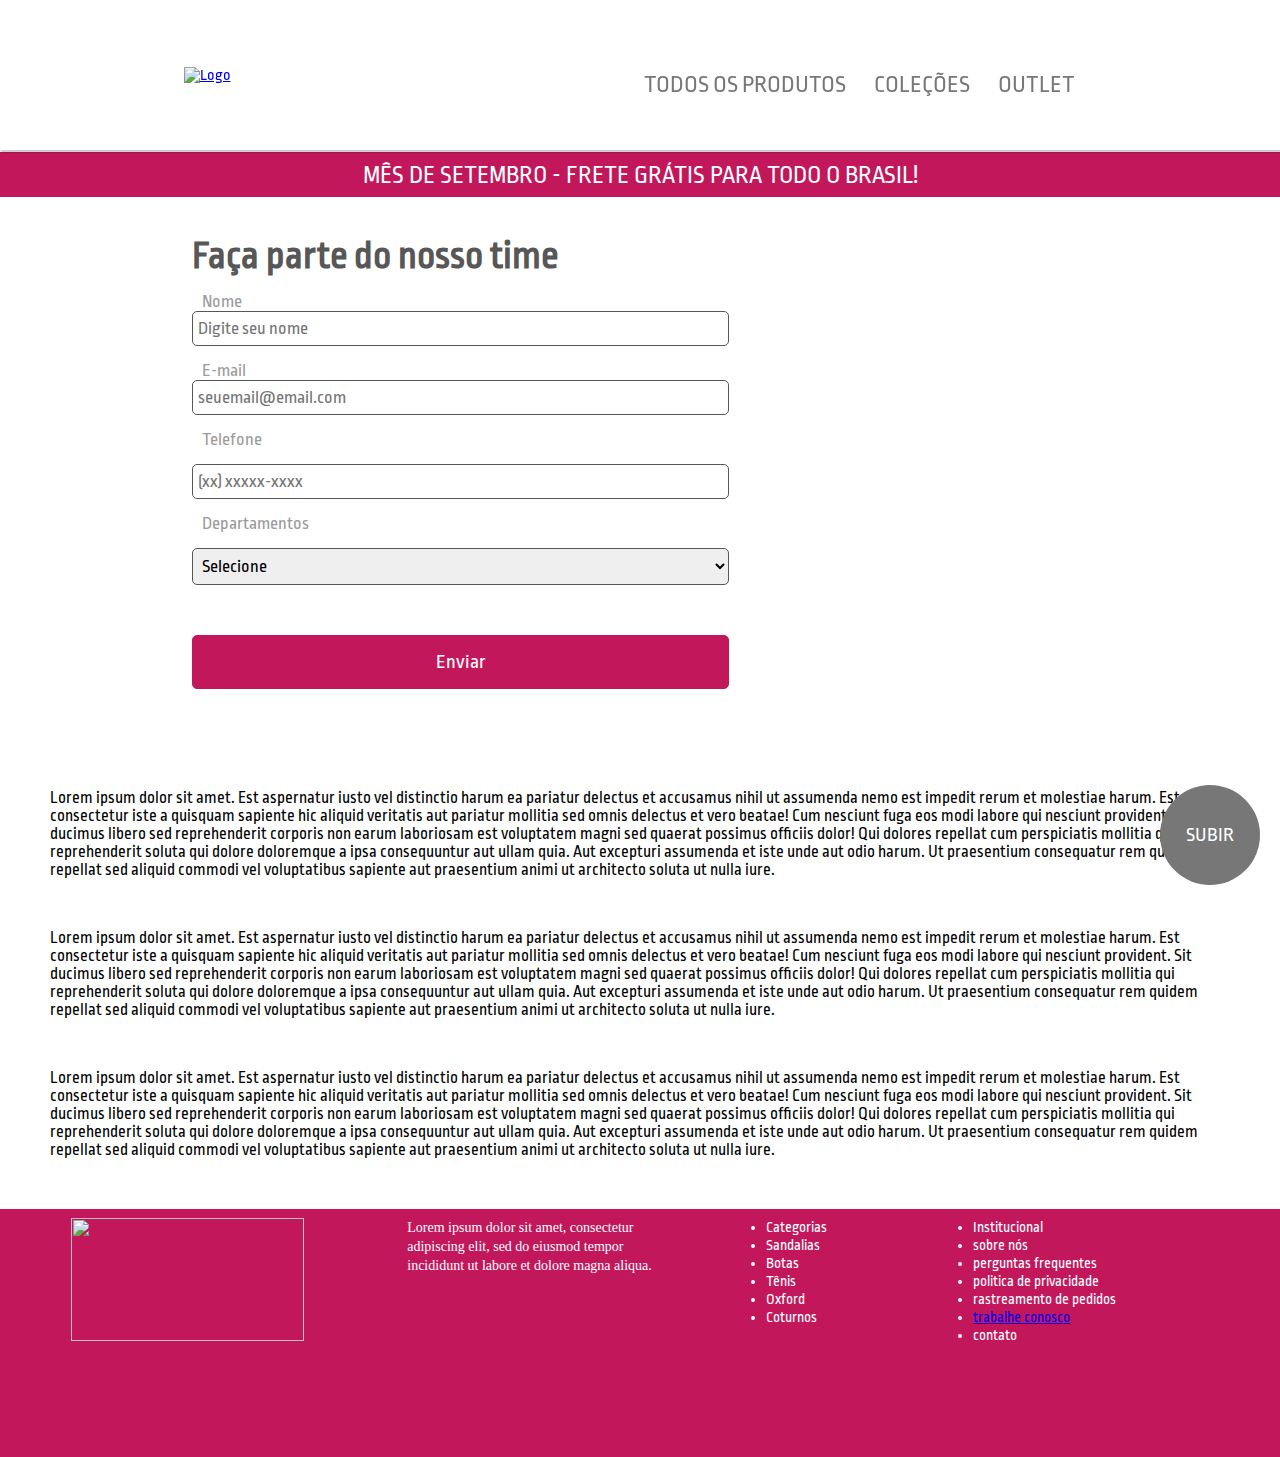
==== trabalhe-conosco.html @ 9e9dc87b "Merge branch 'main' into position" ====
<!DOCTYPE html>
<html lang="en">
<head>
  <meta charset="UTF-8">
  <meta http-equiv="X-UA-Compatible" content="IE=edge">
  <meta name="viewport" content="width=device-width, initial-scale=1.0">
  <title>Trabalhe Conosco</title>
  <link rel="stylesheet" href="/styles/style-trabalhe-conosco.css">
</head>
<body>
  <header>
    <a href="/index.html"> <img class="logo" src="/img/logo-color.png"  alt="Logo">
    <div>
        <nav id="menu">
        <ul>
          <li>      
            <a>TODOS OS PRODUTOS</a>  
          </li> 
          <li>           
            <a>COLEÇÕES</a>           
          </li>  
          <li>             
            <a>OUTLET</a>          
          </li>  
        </ul>     
      </nav>
    </div>
  </header>
    
  <main> 
    <div class="faixa">
      <p>MÊS DE SETEMBRO - FRETE GRÁTIS PARA TODO O BRASIL!</p>
    </div>

    <h1 id="titulo1">Faça parte do nosso time</h1>
    <div class="container">
      
      <form class="form" action = "/trabalhe-conosco.html" method="POST">
        <div> 
          <label id="nomeform" for="nome">Nome</label>
          <input id="caixaform" type="text" id="nome" name="nome" required placeholder="Digite seu nome">
        </div>
  
        <div>
          <label id="emailform" for="email">E-mail</label required>
          <input id="caixaform" type="email" id="email" name="email" required placeholder="seuemail@email.com">
        </div>
  
        <label for="nome" id="nometelefone">Telefone</label>
        <input type="text" id="telefone" name="nome" placeholder="(xx) xxxxx-xxxx" data-mask="(00) 00000-0000" data-mask-selectonfocus="true">
  
        <label for="departamentos" id="nomedepartamentos">Departamentos</label>
        <select name="departamentos" id="departamentos" required>
          <option selected disabled>Selecione</option>
          <option value="marketing">Marketing</option>
          <option value="vendas">Compra e Venda</option>
          <option value="atendimento">Atendimento e Suporte ao Cliente</option>
          <option value="desenvolvedor">Desenvolvedor Web</option>
        </select>
  
        <button id="enviarform" type="submit">Enviar</button>
      </form>
  
      <div class="paragrafos">
        <p>Lorem ipsum dolor sit amet. Est aspernatur iusto vel distinctio harum ea pariatur delectus et accusamus 
          nihil ut assumenda nemo est impedit rerum et molestiae harum. Est consectetur iste a quisquam sapiente hic
           aliquid veritatis aut pariatur mollitia sed omnis delectus et vero beatae! Cum nesciunt fuga eos modi labore
            qui nesciunt provident.
  
          Sit ducimus libero sed reprehenderit corporis non earum laboriosam est voluptatem magni sed quaerat 
          possimus officiis dolor! Qui dolores repellat cum perspiciatis mollitia qui reprehenderit soluta qui 
          dolore doloremque a ipsa consequuntur aut ullam quia. Aut excepturi assumenda et iste unde aut odio harum. 
          Ut praesentium consequatur rem quidem repellat sed aliquid commodi vel voluptatibus sapiente aut praesentium 
          animi ut architecto soluta ut nulla iure.</p>
      </div>

      <div class="paragrafos">
        <p>Lorem ipsum dolor sit amet. Est aspernatur iusto vel distinctio harum ea pariatur delectus et accusamus 
          nihil ut assumenda nemo est impedit rerum et molestiae harum. Est consectetur iste a quisquam sapiente hic
           aliquid veritatis aut pariatur mollitia sed omnis delectus et vero beatae! Cum nesciunt fuga eos modi labore
            qui nesciunt provident.
  
          Sit ducimus libero sed reprehenderit corporis non earum laboriosam est voluptatem magni sed quaerat 
          possimus officiis dolor! Qui dolores repellat cum perspiciatis mollitia qui reprehenderit soluta qui 
          dolore doloremque a ipsa consequuntur aut ullam quia. Aut excepturi assumenda et iste unde aut odio harum. 
          Ut praesentium consequatur rem quidem repellat sed aliquid commodi vel voluptatibus sapiente aut praesentium 
          animi ut architecto soluta ut nulla iure.</p>
      </div>

      <div class="paragrafos">
        <p>Lorem ipsum dolor sit amet. Est aspernatur iusto vel distinctio harum ea pariatur delectus et accusamus 
          nihil ut assumenda nemo est impedit rerum et molestiae harum. Est consectetur iste a quisquam sapiente hic
           aliquid veritatis aut pariatur mollitia sed omnis delectus et vero beatae! Cum nesciunt fuga eos modi labore
            qui nesciunt provident.
  
          Sit ducimus libero sed reprehenderit corporis non earum laboriosam est voluptatem magni sed quaerat 
          possimus officiis dolor! Qui dolores repellat cum perspiciatis mollitia qui reprehenderit soluta qui 
          dolore doloremque a ipsa consequuntur aut ullam quia. Aut excepturi assumenda et iste unde aut odio harum. 
          Ut praesentium consequatur rem quidem repellat sed aliquid commodi vel voluptatibus sapiente aut praesentium 
          animi ut architecto soluta ut nulla iure.</p>
      </div>
    </div>

    <button class="subir">SUBIR</button>
    
  </main>

  <footer>
    <img class="logo-footer" src="img/logo-white.png">
    <p class="texto-footer" >  Lorem ipsum dolor sit amet, consectetur adipiscing elit, sed do eiusmod tempor incididunt ut labore et dolore magna aliqua.</p>
    <div class="categorias" >
      <ul>
        <li>Categorias</li>
        <li>Sandalias</li>
        <li>Botas</li>
        <li>Tênis</li>
        <li>Oxford</li>
        <li>Coturnos</li>
      </ul>
    </div>

    <div class="institucional">
      <ul>
        <li>Institucional</li>
        <li>sobre nós</li>
        <li>perguntas frequentes</li>
        <li>politica de privacidade</li>
        <li>rastreamento de pedidos</li>
        <li><a href="/trabalhe-conosco.html">trabalhe conosco</a></li>
        <li>contato</li>
      </ul>
    </div>
  </footer>
</body>
</html>
---- styles/style-trabalhe-conosco.css ----
@import url('https://fonts.googleapis.com/css2?family=Ropa+Sans&display=swap');


* {
    margin: 0 auto;
    padding: 0;
    box-sizing: border-box;
    font-family: 'Ropa Sans', sans-serif;
}


header {
    display: flex;
    align-items: center;
    justify-content: center;
    width: 100%;
    height: 150px;
    background-color: white;
    box-shadow: 2px 2px 2px 1px rgba(0, 0, 0, 0.2);
    margin-bottom: 2px;
    position: relative;
    z-index: 16;
}

header .logo{
    
    width: 215px;
    height: 110px;
    cursor: pointer;
}

main {
    position: relative;
}

.faixa {
    display: flex;
    width: 100%;
    height: 45px;
    background-color: #C2185B;
    color:#FFFFFF;
    position: sticky;
    top: 0px;
    z-index: 15;
    cursor: pointer;
    transition: all 0.5s;
}

.faixa:hover{
    background-color: #C2885B;
    height: 80px;
    align-items: center;
}

.faixa p{
    font-size: 25px;
    margin-top: 10px;
}



#menu {
    padding-top: 20px;
    font-size: 24px;
}

#menu ul { 
    float: left;
    list-style-type: none;
    padding: 10px;
    cursor: pointer;
}

#menu ul li { 

    display: inline
}

#menu ul li a { 
    
    color: #777777;
    padding: 12px;
    display: inline-block;
}

#menu li a:hover{ 
    color: #C2185B;
}


#titulo1 {
    margin-top: 3%;
    margin-left: 15%;
    font-size: 39px;
    color: #575757;
}

.form {
        margin-left: 15%;
}

#nomeform {
    display: flex;
    justify-content: left;
    align-items: left;
    margin-top: 15px;
    margin-left: 10px;
    font-style: normal;
    font-size: 18px;
    color: #9B9B9B
}

#emailform {
    display: flex;
    justify-content: left;
    align-items: left;
    margin-top: 15px;
    margin-left: 10px;
    font-size: 18px;
    color: #9B9B9B;
}


#caixaform {
    display: left;
    width: 537px;
    font-size: 18px;
}

#enviarform {
    background-color: #C2185B;
    color: white;
    font-size: 20px;    
    font-family: 'Ropa Sans', sans-serif;
    width: 537px;
    padding-bottom: 15px;
}


#nometelefone {
    display: flex;
    justify-content: left;
    align-items: left;
    margin-top: 15px;
    margin-left: 10px;
    font-size: 18px;
    color: #9B9B9B;
}

#telefone {
    display: flex;
    justify-content: left;
    align-items: left;
    margin-top: 15px;
    margin-left: 0px;
    font-size: 18px;
    width: 537px;
}

#nomedepartamentos {
    display: flex;
    justify-content: left;
    align-items: left;
    margin-top: 15px;
    margin-left: 10px;
    font-size: 18px;
    color: #9B9B9B;
}

#departamentos {
    display: flex;
    justify-content: left;
    align-items: left;
    margin-top: 15px;
    margin-left: 0px;
    font-size: 18px;
    width: 537px;
}

.form input {
    padding: 7px 0px 7px 5px;
    border-radius: 5px;
    border: 0.5px solid #575757;
}

.form select {
    padding: 7px 0px 7px 5px;
    border-radius: 5px;
    border: 0.5px solid #575757;
}

.paragrafos {
    font-size: 17px;
    font-weight: 200;
    display: flex;
    flex-direction: column;
    margin: 50px;
}

/* .container{
    display: flex;
    justify-content: center;
    align-items: center;
    margin: auto 50px;
} */

button {
    background-color: #C2185B;
    color:#FFF;
    border-radius: 5px;
    border: 0.5px solid #C2185B;
    cursor: pointer;
    padding-top: 15px;
    margin: 50px auto;
    transition-property: background-color, 
}

button:hover {
    background-color: #FFF
}

.subir {
    border-radius: 50px;
    border: #777777;
    width: 100px;
    height: 100px;
    background-color: #777777;
    transition: all 0.4s;
    padding: 0px;
    font-size: 20px;
    position: fixed;
    right: 20px;
    bottom: -35px; 
}

.subir:hover {
    background-color: #9B9B9B;
}



footer { 
    display: flex;
    justify-content: flex-end;
    width: 100%;
    height: 248px;
    background: #C2185B;
    color: #FFF;
    padding: 9px 9px 9px 19px;
    
}

.logo-footer {
    
    width: 233px;
    height: 123px;
    left: 127px;
    top: 19px;
    cursor: pointer;
}

.texto-footer {
    
    width: 255px;
    height: 91px;
    left: 128px;
    top: 119px;
    
    font-family: 'Open Sans';
    font-style: normal;
    font-weight: 400;
    font-size: 14px;
    line-height: 19px;
    color: #FFFFFF;

}

.categorias {
    
    width: 104px;
    height: 137px;
    left: 646px;
    top: 50px;

    font-family: 'Open Sans';
    font-style: normal;
    font-weight: 50;
    font-size: 15px;
    line-height: 18px;

    color: #FFFFFF;
}

.institucional {
    
    width: 246px;
    height: 161px;
    left: 886px;
    top: 56px;
    display: inline-block;
    text-decoration: none;

    font-family: 'Open Sans';
    font-style: normal;
    font-weight: 50;
    font-size: 15px;
    line-height: 18px;

    color: #FFFFFF;
}
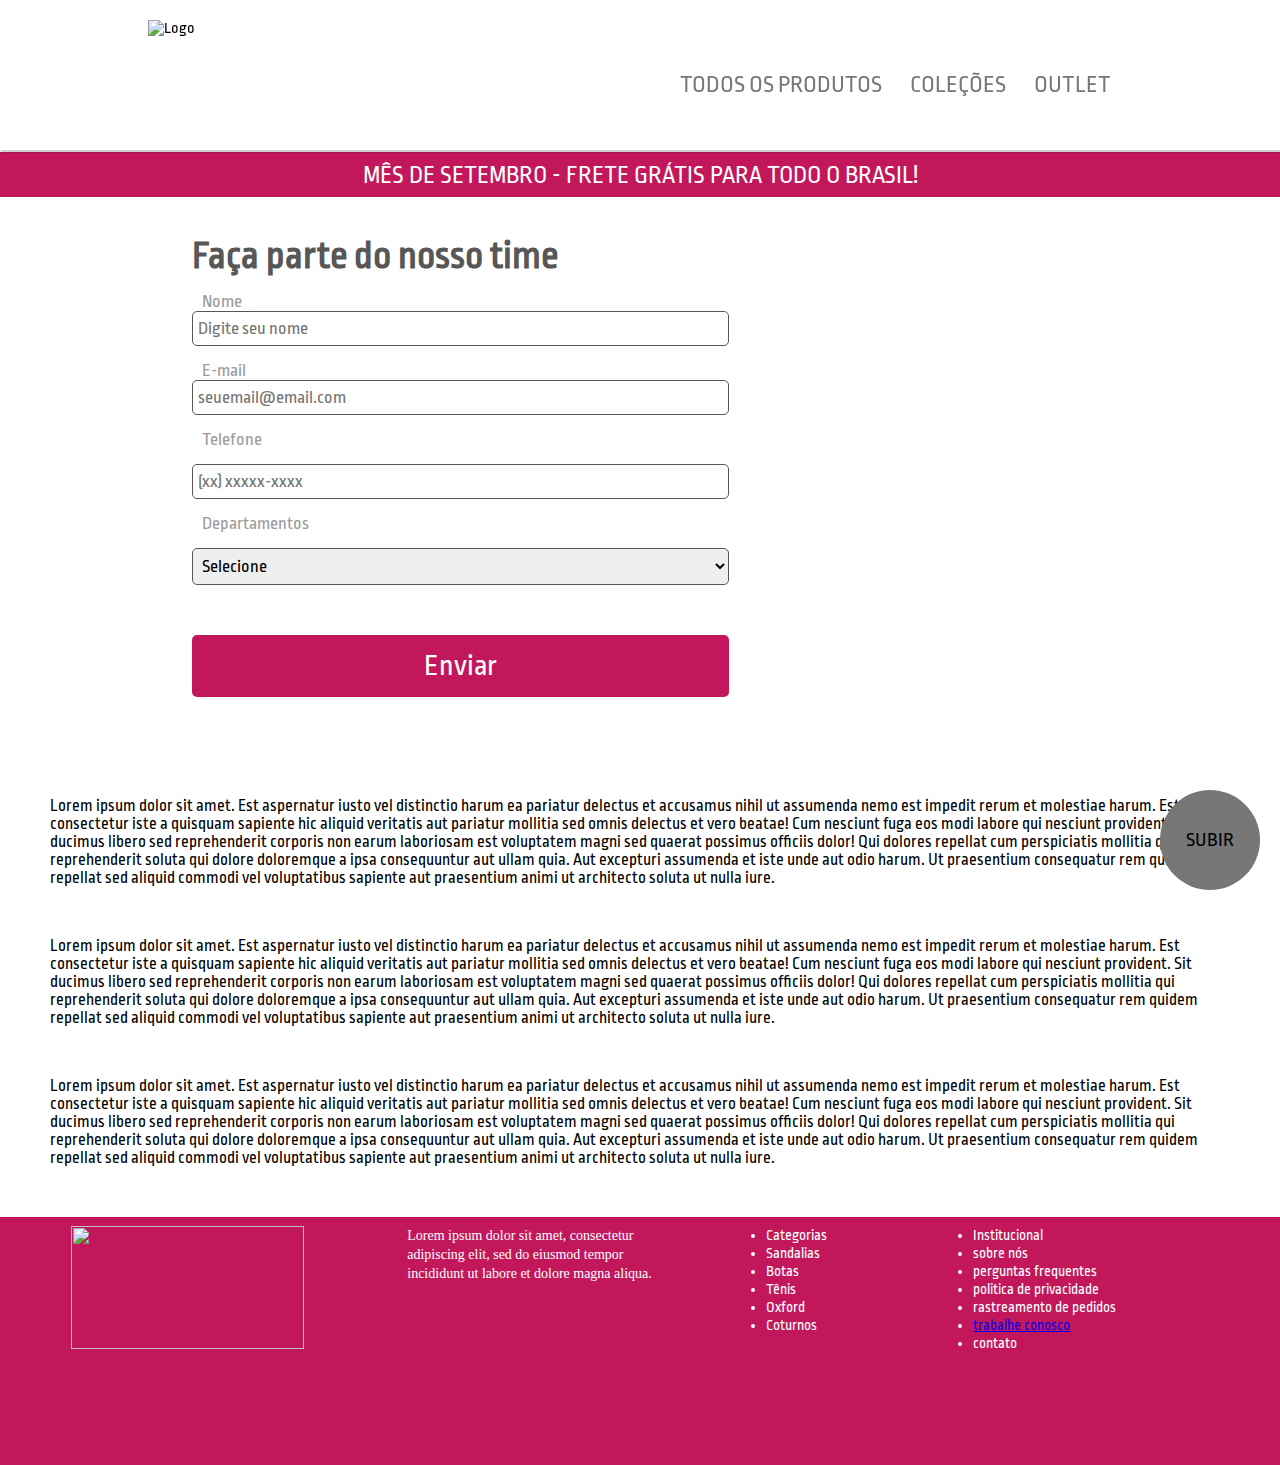
==== commit 2f9efead: "transition no botão enviar" ====
--- a/trabalhe-conosco.html
+++ b/trabalhe-conosco.html
@@ -5,11 +5,11 @@
   <meta http-equiv="X-UA-Compatible" content="IE=edge">
   <meta name="viewport" content="width=device-width, initial-scale=1.0">
   <title>Trabalhe Conosco</title>
-  <link rel="stylesheet" href="/styles/style-trabalhe-conosco.css">
+  <link rel="stylesheet" href="styles/style-trabalhe-conosco.css">
 </head>
 <body>
   <header>
-    <a href="/index.html"> <img class="logo" src="/img/logo-color.png"  alt="Logo">
+    <img class="logo" src="/img/logo-color.png" alt="Logo">
     <div>
         <nav id="menu">
         <ul>
@@ -58,7 +58,7 @@
           <option value="desenvolvedor">Desenvolvedor Web</option>
         </select>
   
-        <button id="enviarform" type="submit">Enviar</button>
+        <button type="submit">Enviar</button>
       </form>
   
       <div class="paragrafos">
@@ -126,7 +126,7 @@
         <li>perguntas frequentes</li>
         <li>politica de privacidade</li>
         <li>rastreamento de pedidos</li>
-        <li><a href="/trabalhe-conosco.html">trabalhe conosco</a></li>
+        <li><a href="/trabalheconosco.html">trabalhe conosco</a></li>
         <li>contato</li>
       </ul>
     </div>
--- a/styles/style-trabalhe-conosco.css
+++ b/styles/style-trabalhe-conosco.css
@@ -43,7 +43,7 @@
     top: 0px;
     z-index: 15;
     cursor: pointer;
-    transition: all 0.5s;
+    transition: 0.5s;
 }
 
 .faixa:hover{
@@ -127,14 +127,6 @@
     font-size: 18px;
 }
 
-#enviarform {
-    background-color: #C2185B;
-    color: white;
-    font-size: 20px;    
-    font-family: 'Ropa Sans', sans-serif;
-    width: 537px;
-    padding-bottom: 15px;
-}
 
 
 #nometelefone {
@@ -197,26 +189,27 @@
     margin: 50px;
 }
 
-/* .container{
-    display: flex;
-    justify-content: center;
-    align-items: center;
-    margin: auto 50px;
-} */
-
-button {
+
+form button {
     background-color: #C2185B;
     color:#FFF;
     border-radius: 5px;
-    border: 0.5px solid #C2185B;
+    border: none;
     cursor: pointer;
     padding-top: 15px;
     margin: 50px auto;
-    transition-property: background-color, 
-}
-
-button:hover {
-    background-color: #FFF
+    font-size: 30px;    
+    font-family: 'Ropa Sans', sans-serif;
+    width: 537px;
+    padding-bottom: 15px;
+    transition: background-color 0.3s; 
+}
+
+form button:hover {
+    background-color: #FFF;
+    border: none;
+    color: #C2185B;
+    box-shadow: 2px 2px 2px 1px rgba(0, 0, 0, 0.2);
 }
 
 .subir {
@@ -230,7 +223,8 @@
     font-size: 20px;
     position: fixed;
     right: 20px;
-    bottom: -35px; 
+    bottom: 10px;
+    cursor: pointer; 
 }
 
 .subir:hover {
@@ -247,7 +241,7 @@
     background: #C2185B;
     color: #FFF;
     padding: 9px 9px 9px 19px;
-    
+
 }
 
 .logo-footer {
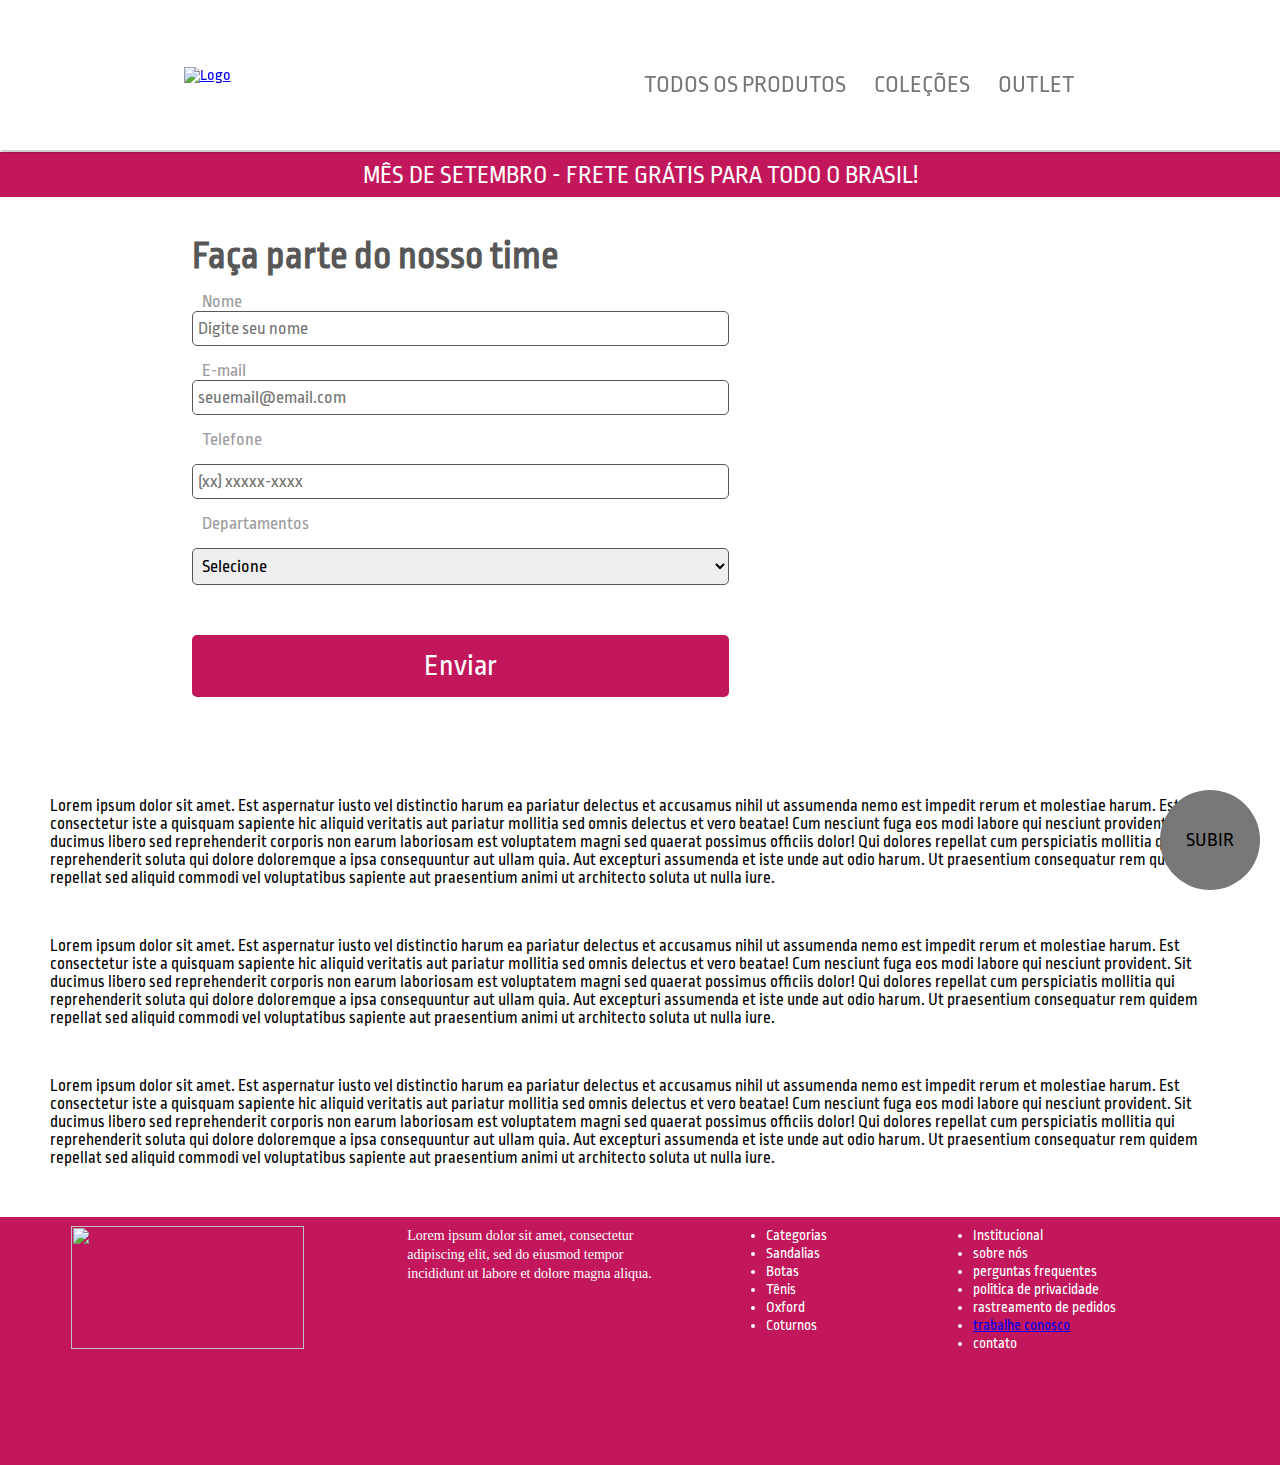
==== commit 71173491: "Merge pull request #12 from MoraesMari/transition" ====
--- a/trabalhe-conosco.html
+++ b/trabalhe-conosco.html
@@ -5,11 +5,11 @@
   <meta http-equiv="X-UA-Compatible" content="IE=edge">
   <meta name="viewport" content="width=device-width, initial-scale=1.0">
   <title>Trabalhe Conosco</title>
-  <link rel="stylesheet" href="styles/style-trabalhe-conosco.css">
+  <link rel="stylesheet" href="/styles/style-trabalhe-conosco.css">
 </head>
 <body>
   <header>
-    <img class="logo" src="/img/logo-color.png" alt="Logo">
+    <a href="/index.html"> <img class="logo" src="/img/logo-color.png"  alt="Logo">
     <div>
         <nav id="menu">
         <ul>
@@ -126,7 +126,7 @@
         <li>perguntas frequentes</li>
         <li>politica de privacidade</li>
         <li>rastreamento de pedidos</li>
-        <li><a href="/trabalheconosco.html">trabalhe conosco</a></li>
+        <li><a href="/trabalhe-conosco.html">trabalhe conosco</a></li>
         <li>contato</li>
       </ul>
     </div>
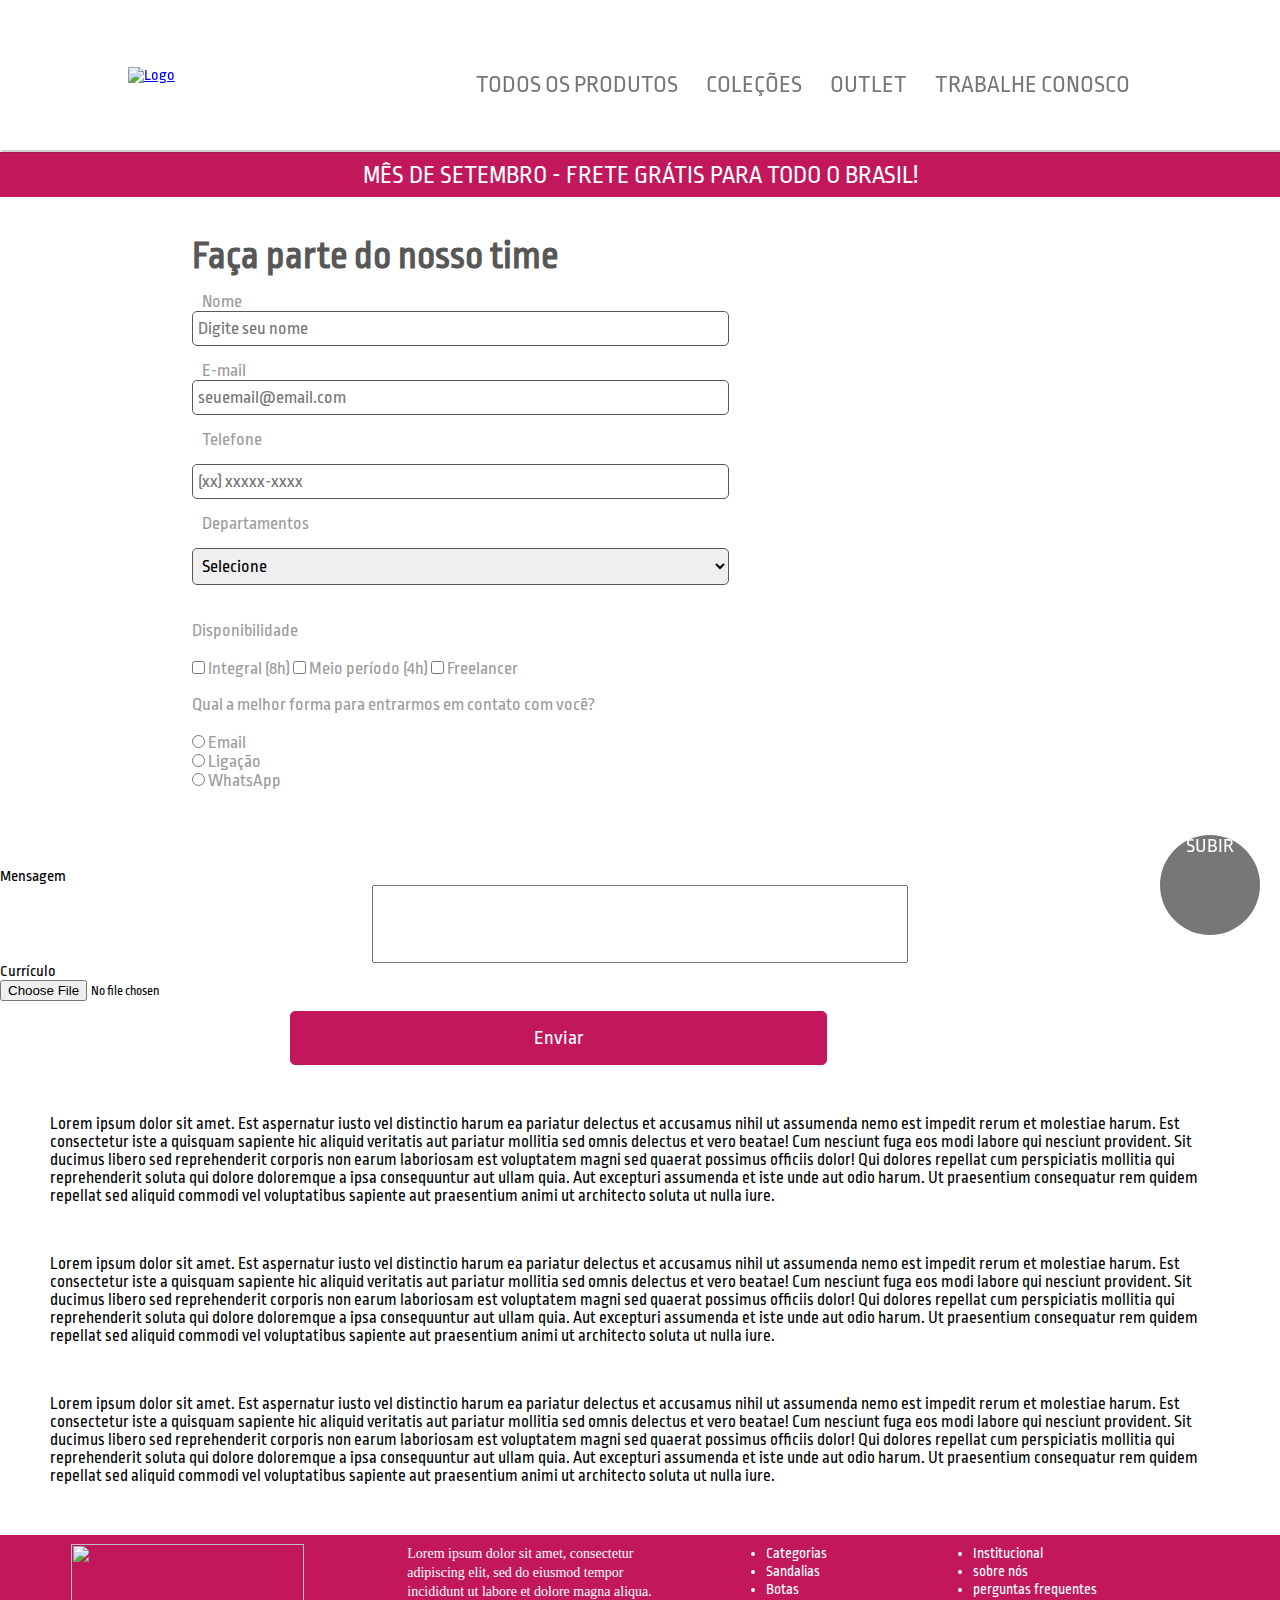
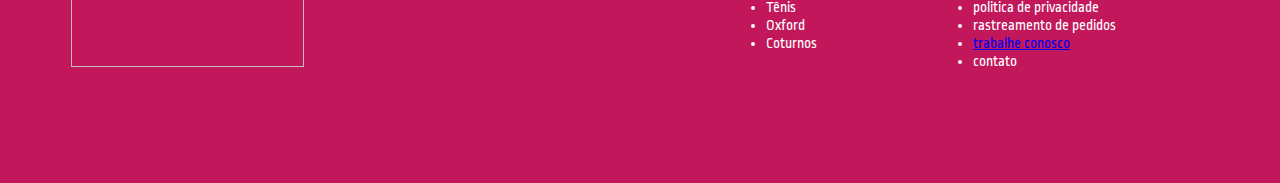
==== commit 7f26791a: "Fiz algumas alterações no formulário - James" ====
--- a/trabalhe-conosco.html
+++ b/trabalhe-conosco.html
@@ -22,6 +22,9 @@
           <li>             
             <a>OUTLET</a>          
           </li>  
+          <li>            
+            <a href="/trabalhe-conosco.html">TRABALHE CONOSCO</a>         
+           </li>  
         </ul>     
       </nav>
     </div>
@@ -36,19 +39,16 @@
     <div class="container">
       
       <form class="form" action = "/trabalhe-conosco.html" method="POST">
-        <div> 
-          <label id="nomeform" for="nome">Nome</label>
-          <input id="caixaform" type="text" id="nome" name="nome" required placeholder="Digite seu nome">
-        </div>
-  
-        <div>
-          <label id="emailform" for="email">E-mail</label required>
-          <input id="caixaform" type="email" id="email" name="email" required placeholder="seuemail@email.com">
-        </div>
-  
+        
+        <label id="nomeform" for="nome">Nome</label>
+        <input id="caixaform" type="text" id="nome" name="nome" required placeholder="Digite seu nome">
+                
+        <label id="emailform" for="email">E-mail</label required>
+        <input id="caixaform" type="email" id="email" name="email" required placeholder="seuemail@email.com">
+            
         <label for="nome" id="nometelefone">Telefone</label>
         <input type="text" id="telefone" name="nome" placeholder="(xx) xxxxx-xxxx" data-mask="(00) 00000-0000" data-mask-selectonfocus="true">
-  
+      
         <label for="departamentos" id="nomedepartamentos">Departamentos</label>
         <select name="departamentos" id="departamentos" required>
           <option selected disabled>Selecione</option>
@@ -57,8 +57,55 @@
           <option value="atendimento">Atendimento e Suporte ao Cliente</option>
           <option value="desenvolvedor">Desenvolvedor Web</option>
         </select>
-  
-        <button type="submit">Enviar</button>
+        
+          <br>
+        <section id="disponibilidade">
+          <br>
+          <p>Disponibilidade</p>
+          <br>
+            <input type="checkbox" id="Integral" name="Integral">
+            <label for="disponibilidade">Integral (8h)</label>
+                              
+            <input type="checkbox" id="Meioperiodo" name="Meioperiodo">
+            <label for="disponibilidade">Meio período (4h)</label>
+                
+            <input type="checkbox" id="Freelancer" name="Freelancer">
+            <label for="disponibilidade">Freelancer</label>
+                
+        </section>
+        <br>
+        <section id="opcoescontatouser">
+          
+          <p>Qual a melhor forma para entrarmos em contato com você?</p>
+          <br>
+          <input type="radio" id="email" name="poremail" value="email">
+          <label for="email">Email</label><br>
+
+          <input type="radio" id="ligacao" name="porligacao" value="ligacao">
+          <label for="ligacao">Ligação</label><br>
+
+          <input type="radio" id="whatsapp" name="porwhatsapp" value="whatsapp">
+          <label for="whatsapp">WhatsApp</label>
+        </section>
+        
+        <section id="caixademensagem"></div>
+
+          <label for="email">Mensagem</label><br>
+          <input type="textarea" id="caixademensagem" name="caixademensagem">
+                  
+        </section>
+
+        <section id="curriculo">
+
+        <label for="Curriculo">Currículo</label><br>
+        <input type="file" />
+
+        </section>
+
+        <section>
+          <button id="enviarform" type="submit">Enviar</button>
+        </section> 
+        
       </form>
   
       <div class="paragrafos">
--- a/styles/style-trabalhe-conosco.css
+++ b/styles/style-trabalhe-conosco.css
@@ -6,6 +6,7 @@
     padding: 0;
     box-sizing: border-box;
     font-family: 'Ropa Sans', sans-serif;
+   
 }
 
 
@@ -20,6 +21,7 @@
     margin-bottom: 2px;
     position: relative;
     z-index: 16;
+    
 }
 
 header .logo{
@@ -43,7 +45,7 @@
     top: 0px;
     z-index: 15;
     cursor: pointer;
-    transition: 0.5s;
+    transition: all 0.5s;
 }
 
 .faixa:hover{
@@ -72,12 +74,12 @@
 }
 
 #menu ul li { 
-
+    
     display: inline
 }
 
 #menu ul li a { 
-    
+    text-decoration: none;
     color: #777777;
     padding: 12px;
     display: inline-block;
@@ -127,6 +129,14 @@
     font-size: 18px;
 }
 
+#enviarform {
+    background-color: #C2185B;
+    color: white;
+    font-size: 20px;    
+    font-family: 'Ropa Sans', sans-serif;
+    width: 537px;
+    padding-bottom: 15px;
+}
 
 
 #nometelefone {
@@ -181,6 +191,28 @@
     border: 0.5px solid #575757;
 }
 
+#disponibilidade {
+    
+    font-size: 18px;
+    color: #9B9B9B
+}
+
+#opcoescontatouser {
+    
+    font-size: 18px;
+    color: #9B9B9B
+}
+
+#caixademensagem {
+    display: flex;
+    justify-content: left;
+    align-items: left;
+    font-size: 18px;
+    width: 536px;
+    height: 78px; 
+    color: #9B9B9B;
+}
+
 .paragrafos {
     font-size: 17px;
     font-weight: 200;
@@ -189,27 +221,31 @@
     margin: 50px;
 }
 
-
-form button {
+/* .container{
+    display: flex;
+    justify-content: center;
+    align-items: center;
+    margin: auto 50px;
+} */
+
+button {
+    
+    display: flex;
+    justify-content: center;
+    align-items: right;
     background-color: #C2185B;
     color:#FFF;
     border-radius: 5px;
-    border: none;
+    border: 0.5px solid #C2185B;
     cursor: pointer;
     padding-top: 15px;
-    margin: 50px auto;
-    font-size: 30px;    
-    font-family: 'Ropa Sans', sans-serif;
-    width: 537px;
-    padding-bottom: 15px;
-    transition: background-color 0.3s; 
-}
-
-form button:hover {
-    background-color: #FFF;
-    border: none;
-    color: #C2185B;
-    box-shadow: 2px 2px 2px 1px rgba(0, 0, 0, 0.2);
+    margin-top: 10px;
+    margin-left: 290px;
+    transition-property: background-color, 
+}
+
+button:hover {
+    background-color: #FFF
 }
 
 .subir {
@@ -223,8 +259,7 @@
     font-size: 20px;
     position: fixed;
     right: 20px;
-    bottom: 10px;
-    cursor: pointer; 
+    bottom: -35px; 
 }
 
 .subir:hover {
@@ -241,7 +276,7 @@
     background: #C2185B;
     color: #FFF;
     padding: 9px 9px 9px 19px;
-
+    
 }
 
 .logo-footer {
@@ -302,3 +337,8 @@
 
     color: #FFFFFF;
 }
+
+.institucional li {
+    text-decoration: none;
+
+}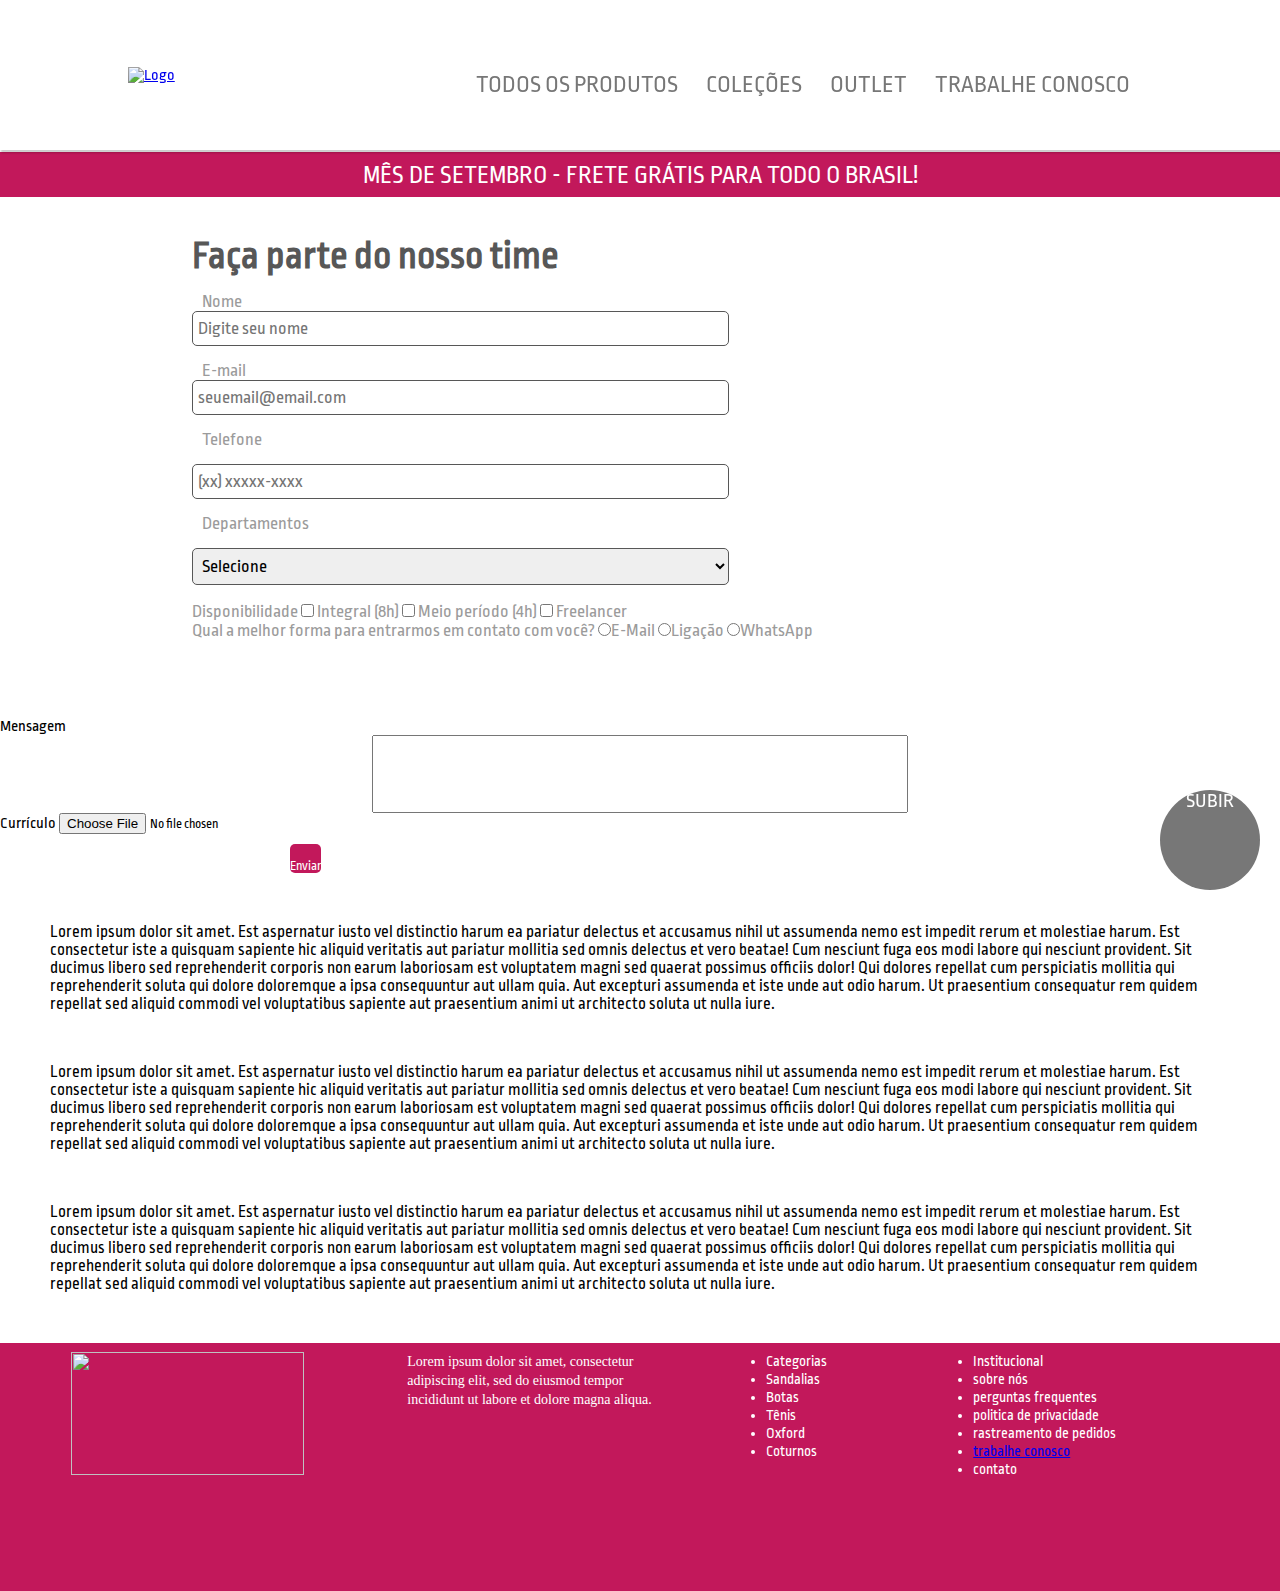
==== commit 3dcabd9f: "Alterei algumas coisas no formulário - James" ====
--- a/trabalhe-conosco.html
+++ b/trabalhe-conosco.html
@@ -60,9 +60,9 @@
         
           <br>
         <section id="disponibilidade">
-          <br>
-          <p>Disponibilidade</p>
-          <br>
+          
+          <label>Disponibilidade</label>
+         
             <input type="checkbox" id="Integral" name="Integral">
             <label for="disponibilidade">Integral (8h)</label>
                               
@@ -73,31 +73,27 @@
             <label for="disponibilidade">Freelancer</label>
                 
         </section>
-        <br>
+        
         <section id="opcoescontatouser">
           
-          <p>Qual a melhor forma para entrarmos em contato com você?</p>
-          <br>
-          <input type="radio" id="email" name="poremail" value="email">
-          <label for="email">Email</label><br>
+          <label id="perguntausuario">Qual a melhor forma para entrarmos em contato com você?</label>
 
-          <input type="radio" id="ligacao" name="porligacao" value="ligacao">
-          <label for="ligacao">Ligação</label><br>
+          <input type="radio" name="radio" value="E-mail">E-Mail</input>
+          <input type="radio" name="radio" value="Ligacao">Ligação</input>
+          <input type="radio" name="radio" value="WhatsApp">WhatsApp</input>
 
-          <input type="radio" id="whatsapp" name="porwhatsapp" value="whatsapp">
-          <label for="whatsapp">WhatsApp</label>
         </section>
         
         <section id="caixademensagem"></div>
 
-          <label for="email">Mensagem</label><br>
+          <label for="mensagem">Mensagem</label>
           <input type="textarea" id="caixademensagem" name="caixademensagem">
                   
         </section>
 
         <section id="curriculo">
 
-        <label for="Curriculo">Currículo</label><br>
+        <label for="Curriculo">Currículo</label>
         <input type="file" />
 
         </section>
--- a/styles/style-trabalhe-conosco.css
+++ b/styles/style-trabalhe-conosco.css
@@ -6,7 +6,7 @@
     padding: 0;
     box-sizing: border-box;
     font-family: 'Ropa Sans', sans-serif;
-   
+
 }
 
 
@@ -45,7 +45,7 @@
     top: 0px;
     z-index: 15;
     cursor: pointer;
-    transition: all 0.5s;
+    transition: 0.5s;
 }
 
 .faixa:hover{
@@ -129,14 +129,6 @@
     font-size: 18px;
 }
 
-#enviarform {
-    background-color: #C2185B;
-    color: white;
-    font-size: 20px;    
-    font-family: 'Ropa Sans', sans-serif;
-    width: 537px;
-    padding-bottom: 15px;
-}
 
 
 #nometelefone {
@@ -221,12 +213,6 @@
     margin: 50px;
 }
 
-/* .container{
-    display: flex;
-    justify-content: center;
-    align-items: center;
-    margin: auto 50px;
-} */
 
 button {
     
@@ -236,16 +222,19 @@
     background-color: #C2185B;
     color:#FFF;
     border-radius: 5px;
-    border: 0.5px solid #C2185B;
+    border: none;
     cursor: pointer;
     padding-top: 15px;
     margin-top: 10px;
     margin-left: 290px;
-    transition-property: background-color, 
-}
-
-button:hover {
-    background-color: #FFF
+    transition-property: background-color; 
+}
+
+form button:hover {
+    background-color: #FFF;
+    border: none;
+    color: #C2185B;
+    box-shadow: 2px 2px 2px 1px rgba(0, 0, 0, 0.2);
 }
 
 .subir {
@@ -259,7 +248,8 @@
     font-size: 20px;
     position: fixed;
     right: 20px;
-    bottom: -35px; 
+    bottom: 10px;
+    cursor: pointer; 
 }
 
 .subir:hover {
@@ -276,7 +266,7 @@
     background: #C2185B;
     color: #FFF;
     padding: 9px 9px 9px 19px;
-    
+
 }
 
 .logo-footer {
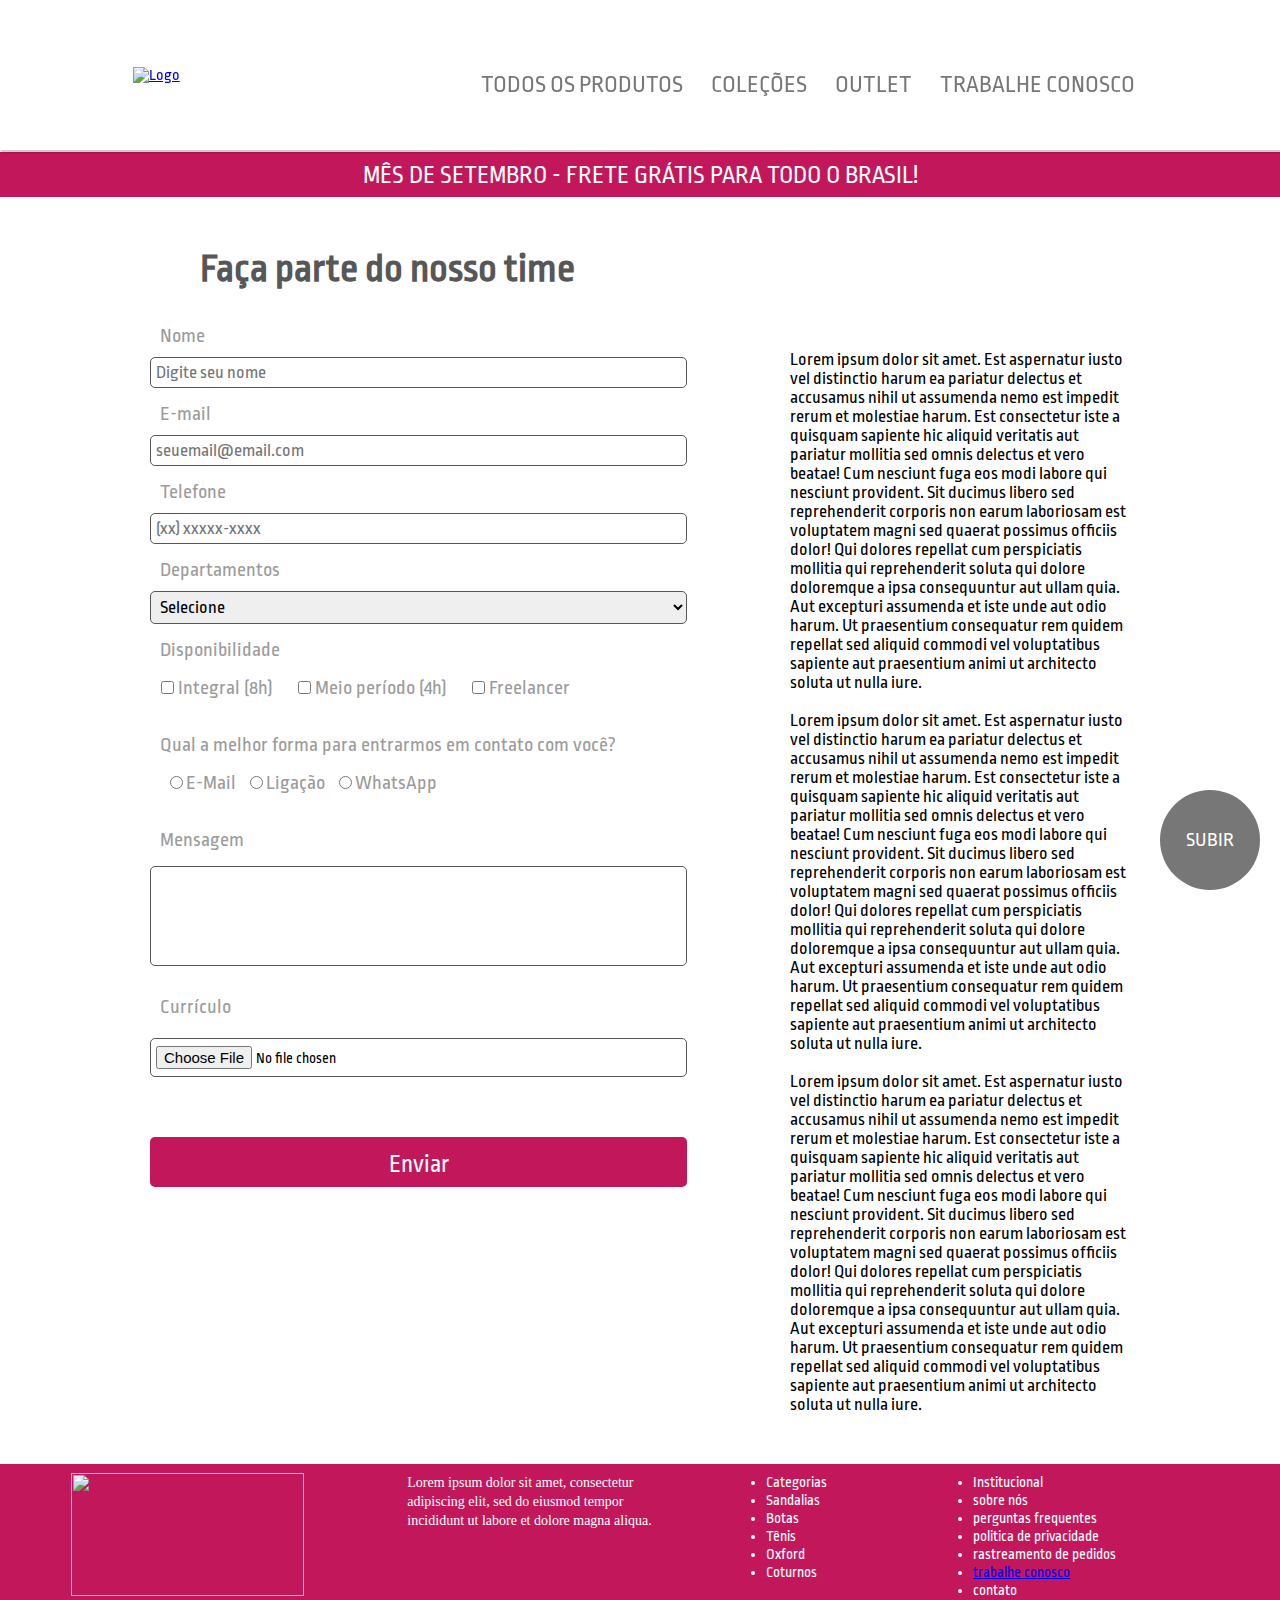
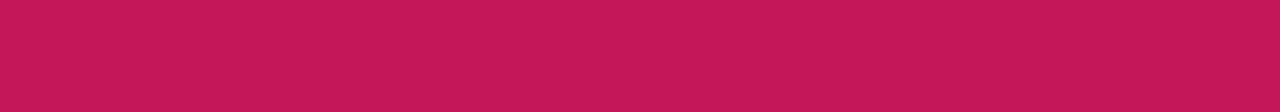
==== commit 409b2d4f: "finalizacao do css do formulario e limpei o código" ====
--- a/trabalhe-conosco.html
+++ b/trabalhe-conosco.html
@@ -9,22 +9,14 @@
 </head>
 <body>
   <header>
-    <a href="/index.html"> <img class="logo" src="/img/logo-color.png"  alt="Logo">
+    <a href="/index.html"><img class="logo" src="/img/logo-color.png"  alt="Logo">
     <div>
-        <nav id="menu">
+      <nav id="menu">
         <ul>
-          <li>      
-            <a>TODOS OS PRODUTOS</a>  
-          </li> 
-          <li>           
-            <a>COLEÇÕES</a>           
-          </li>  
-          <li>             
-            <a>OUTLET</a>          
-          </li>  
-          <li>            
-            <a href="/trabalhe-conosco.html">TRABALHE CONOSCO</a>         
-           </li>  
+          <li><a>TODOS OS PRODUTOS</a></li> 
+          <li><a>COLEÇÕES</a></li>  
+          <li><a>OUTLET</a></li>  
+          <li><a href="/trabalhe-conosco.html">TRABALHE CONOSCO</a></li>  
         </ul>     
       </nav>
     </div>
@@ -36,122 +28,112 @@
     </div>
 
     <h1 id="titulo1">Faça parte do nosso time</h1>
+
     <div class="container">
-      
-      <form class="form" action = "/trabalhe-conosco.html" method="POST">
+      <div class="formulario">
+        <form action="/trabalhe-conosco.html" method="POST">
         
-        <label id="nomeform" for="nome">Nome</label>
-        <input id="caixaform" type="text" id="nome" name="nome" required placeholder="Digite seu nome">
-                
-        <label id="emailform" for="email">E-mail</label required>
-        <input id="caixaform" type="email" id="email" name="email" required placeholder="seuemail@email.com">
-            
-        <label for="nome" id="nometelefone">Telefone</label>
-        <input type="text" id="telefone" name="nome" placeholder="(xx) xxxxx-xxxx" data-mask="(00) 00000-0000" data-mask-selectonfocus="true">
-      
-        <label for="departamentos" id="nomedepartamentos">Departamentos</label>
-        <select name="departamentos" id="departamentos" required>
-          <option selected disabled>Selecione</option>
-          <option value="marketing">Marketing</option>
-          <option value="vendas">Compra e Venda</option>
-          <option value="atendimento">Atendimento e Suporte ao Cliente</option>
-          <option value="desenvolvedor">Desenvolvedor Web</option>
-        </select>
+          <label id="nomeform" for="nome">Nome</label>
+          <input id="caixaform" type="text" id="nome" name="nome" required placeholder="Digite seu nome">
+                  
+          <label id="emailform" for="email">E-mail</label required>
+          <input id="caixaform" type="email" id="email" name="email" required placeholder="seuemail@email.com">
+              
+          <label for="nome" id="nometelefone">Telefone</label>
+          <input type="text" id="caixaform" name="nome" placeholder="(xx) xxxxx-xxxx" data-mask="(00) 00000-0000" data-mask-selectonfocus="true">
         
-          <br>
-        <section id="disponibilidade">
+          <label for="departamentos" id="nomedepartamentos">Departamentos</label>
+          <select name="departamentos" id="caixaform" required>
+            <option selected disabled>Selecione</option>
+            <option value="marketing">Marketing</option>
+            <option value="vendas">Compra e Venda</option>
+            <option value="atendimento">Atendimento e Suporte ao Cliente</option>
+            <option value="desenvolvedor">Desenvolvedor Web</option>
+          </select>
           
-          <label>Disponibilidade</label>
-         
-            <input type="checkbox" id="Integral" name="Integral">
-            <label for="disponibilidade">Integral (8h)</label>
-                              
-            <input type="checkbox" id="Meioperiodo" name="Meioperiodo">
-            <label for="disponibilidade">Meio período (4h)</label>
-                
-            <input type="checkbox" id="Freelancer" name="Freelancer">
-            <label for="disponibilidade">Freelancer</label>
-                
-        </section>
-        
-        <section id="opcoescontatouser">
+          <section id="disponibilidade">
+            <label>Disponibilidade</label>
+            <br>
+              <input type="checkbox" id="input-dispo" name="integral">
+              <label id="label-dispo">Integral (8h)</label>
+                             
+              <input type="checkbox" id="input-dispo" name="meioperiodo">
+              <label id="label-dispo">Meio período (4h)</label>
+               
+              <input type="checkbox" id="input-dispo" name="freelancer">
+              <label id="label-dispo">Freelancer</label>     
+          </section>
           
-          <label id="perguntausuario">Qual a melhor forma para entrarmos em contato com você?</label>
-
-          <input type="radio" name="radio" value="E-mail">E-Mail</input>
-          <input type="radio" name="radio" value="Ligacao">Ligação</input>
-          <input type="radio" name="radio" value="WhatsApp">WhatsApp</input>
-
-        </section>
-        
-        <section id="caixademensagem"></div>
-
-          <label for="mensagem">Mensagem</label>
-          <input type="textarea" id="caixademensagem" name="caixademensagem">
-                  
-        </section>
-
-        <section id="curriculo">
-
-        <label for="Curriculo">Currículo</label>
-        <input type="file" />
-
-        </section>
-
-        <section>
+          <section id="opcoescontatouser">
+            <label id="opcoescontato">Qual a melhor forma para entrarmos em contato com você?</label>
+            <br>
+            <div class="caixa-contato">
+              <input type="radio" name="radio" value="E-mail">E-Mail</input>
+              <input type="radio" name="radio" value="Ligacao">Ligação</input>
+              <input type="radio" name="radio" value="WhatsApp">WhatsApp</input>
+            </div>
+          </section>
+          
+          <section id="caixademensagem">
+            <label for="mensagem">Mensagem</label>
+            <br>
+            <input type="textarea" id="caixa-mensagem" name="caixademensagem">     
+          </section>
+  
+          <section id="curriculo">
+            <label for="Curriculo">Currículo</label>
+            <input type="file"/>
+          </section>
+  
           <button id="enviarform" type="submit">Enviar</button>
-        </section> 
-        
-      </form>
-  
-      <div class="paragrafos">
-        <p>Lorem ipsum dolor sit amet. Est aspernatur iusto vel distinctio harum ea pariatur delectus et accusamus 
-          nihil ut assumenda nemo est impedit rerum et molestiae harum. Est consectetur iste a quisquam sapiente hic
-           aliquid veritatis aut pariatur mollitia sed omnis delectus et vero beatae! Cum nesciunt fuga eos modi labore
-            qui nesciunt provident.
-  
-          Sit ducimus libero sed reprehenderit corporis non earum laboriosam est voluptatem magni sed quaerat 
-          possimus officiis dolor! Qui dolores repellat cum perspiciatis mollitia qui reprehenderit soluta qui 
-          dolore doloremque a ipsa consequuntur aut ullam quia. Aut excepturi assumenda et iste unde aut odio harum. 
-          Ut praesentium consequatur rem quidem repellat sed aliquid commodi vel voluptatibus sapiente aut praesentium 
-          animi ut architecto soluta ut nulla iure.</p>
+          
+        </form>
       </div>
 
       <div class="paragrafos">
         <p>Lorem ipsum dolor sit amet. Est aspernatur iusto vel distinctio harum ea pariatur delectus et accusamus 
-          nihil ut assumenda nemo est impedit rerum et molestiae harum. Est consectetur iste a quisquam sapiente hic
-           aliquid veritatis aut pariatur mollitia sed omnis delectus et vero beatae! Cum nesciunt fuga eos modi labore
+            nihil ut assumenda nemo est impedit rerum et molestiae harum. Est consectetur iste a quisquam sapiente hic
+            aliquid veritatis aut pariatur mollitia sed omnis delectus et vero beatae! Cum nesciunt fuga eos modi labore
             qui nesciunt provident.
   
-          Sit ducimus libero sed reprehenderit corporis non earum laboriosam est voluptatem magni sed quaerat 
-          possimus officiis dolor! Qui dolores repellat cum perspiciatis mollitia qui reprehenderit soluta qui 
-          dolore doloremque a ipsa consequuntur aut ullam quia. Aut excepturi assumenda et iste unde aut odio harum. 
-          Ut praesentium consequatur rem quidem repellat sed aliquid commodi vel voluptatibus sapiente aut praesentium 
-          animi ut architecto soluta ut nulla iure.</p>
+            Sit ducimus libero sed reprehenderit corporis non earum laboriosam est voluptatem magni sed quaerat 
+            possimus officiis dolor! Qui dolores repellat cum perspiciatis mollitia qui reprehenderit soluta qui 
+            dolore doloremque a ipsa consequuntur aut ullam quia. Aut excepturi assumenda et iste unde aut odio harum. 
+            Ut praesentium consequatur rem quidem repellat sed aliquid commodi vel voluptatibus sapiente aut praesentium 
+            animi ut architecto soluta ut nulla iure.</p>
+        <br>
+        <p>Lorem ipsum dolor sit amet. Est aspernatur iusto vel distinctio harum ea pariatur delectus et accusamus 
+            nihil ut assumenda nemo est impedit rerum et molestiae harum. Est consectetur iste a quisquam sapiente hic
+            aliquid veritatis aut pariatur mollitia sed omnis delectus et vero beatae! Cum nesciunt fuga eos modi labore
+            qui nesciunt provident.
+    
+            Sit ducimus libero sed reprehenderit corporis non earum laboriosam est voluptatem magni sed quaerat 
+            possimus officiis dolor! Qui dolores repellat cum perspiciatis mollitia qui reprehenderit soluta qui 
+            dolore doloremque a ipsa consequuntur aut ullam quia. Aut excepturi assumenda et iste unde aut odio harum. 
+            Ut praesentium consequatur rem quidem repellat sed aliquid commodi vel voluptatibus sapiente aut praesentium 
+            animi ut architecto soluta ut nulla iure.</p>
+        <br>
+        <p>Lorem ipsum dolor sit amet. Est aspernatur iusto vel distinctio harum ea pariatur delectus et accusamus 
+              nihil ut assumenda nemo est impedit rerum et molestiae harum. Est consectetur iste a quisquam sapiente hic
+              aliquid veritatis aut pariatur mollitia sed omnis delectus et vero beatae! Cum nesciunt fuga eos modi labore
+              qui nesciunt provident.
+      
+              Sit ducimus libero sed reprehenderit corporis non earum laboriosam est voluptatem magni sed quaerat 
+              possimus officiis dolor! Qui dolores repellat cum perspiciatis mollitia qui reprehenderit soluta qui 
+              dolore doloremque a ipsa consequuntur aut ullam quia. Aut excepturi assumenda et iste unde aut odio harum. 
+              Ut praesentium consequatur rem quidem repellat sed aliquid commodi vel voluptatibus sapiente aut praesentium 
+              animi ut architecto soluta ut nulla iure.</p>
       </div>
 
-      <div class="paragrafos">
-        <p>Lorem ipsum dolor sit amet. Est aspernatur iusto vel distinctio harum ea pariatur delectus et accusamus 
-          nihil ut assumenda nemo est impedit rerum et molestiae harum. Est consectetur iste a quisquam sapiente hic
-           aliquid veritatis aut pariatur mollitia sed omnis delectus et vero beatae! Cum nesciunt fuga eos modi labore
-            qui nesciunt provident.
-  
-          Sit ducimus libero sed reprehenderit corporis non earum laboriosam est voluptatem magni sed quaerat 
-          possimus officiis dolor! Qui dolores repellat cum perspiciatis mollitia qui reprehenderit soluta qui 
-          dolore doloremque a ipsa consequuntur aut ullam quia. Aut excepturi assumenda et iste unde aut odio harum. 
-          Ut praesentium consequatur rem quidem repellat sed aliquid commodi vel voluptatibus sapiente aut praesentium 
-          animi ut architecto soluta ut nulla iure.</p>
-      </div>
     </div>
 
     <button class="subir">SUBIR</button>
-    
   </main>
 
   <footer>
     <img class="logo-footer" src="img/logo-white.png">
-    <p class="texto-footer" >  Lorem ipsum dolor sit amet, consectetur adipiscing elit, sed do eiusmod tempor incididunt ut labore et dolore magna aliqua.</p>
-    <div class="categorias" >
+    <p class="texto-footer">Lorem ipsum dolor sit amet, consectetur adipiscing elit, sed do eiusmod tempor incididunt ut labore et dolore magna aliqua.</p>
+    <div class="categorias">
       <ul>
         <li>Categorias</li>
         <li>Sandalias</li>
--- a/styles/style-trabalhe-conosco.css
+++ b/styles/style-trabalhe-conosco.css
@@ -6,7 +6,6 @@
     padding: 0;
     box-sizing: border-box;
     font-family: 'Ropa Sans', sans-serif;
-
 }
 
 
@@ -21,11 +20,9 @@
     margin-bottom: 2px;
     position: relative;
     z-index: 16;
-    
 }
 
 header .logo{
-    
     width: 215px;
     height: 110px;
     cursor: pointer;
@@ -59,22 +56,12 @@
     margin-top: 10px;
 }
 
-
-
 #menu {
     padding-top: 20px;
     font-size: 24px;
 }
 
-#menu ul { 
-    float: left;
-    list-style-type: none;
-    padding: 10px;
-    cursor: pointer;
-}
-
 #menu ul li { 
-    
     display: inline
 }
 
@@ -89,26 +76,20 @@
     color: #C2185B;
 }
 
-
 #titulo1 {
-    margin-top: 3%;
-    margin-left: 15%;
-    font-size: 39px;
+    margin-top: 50px;
+    margin-left: 200px;
+    font-size: 40px;
     color: #575757;
-}
-
-.form {
-        margin-left: 15%;
 }
 
 #nomeform {
     display: flex;
     justify-content: left;
     align-items: left;
-    margin-top: 15px;
-    margin-left: 10px;
+    margin: 15px 0px 10px 10px;
     font-style: normal;
-    font-size: 18px;
+    font-size: 20px;
     color: #9B9B9B
 }
 
@@ -116,118 +97,117 @@
     display: flex;
     justify-content: left;
     align-items: left;
-    margin-top: 15px;
-    margin-left: 10px;
-    font-size: 18px;
-    color: #9B9B9B;
-}
-
+    margin: 15px 0px 10px 10px;
+    font-size: 20px;
+    color: #9B9B9B;
+    margin-bottom: 10px;
+}
+
+#nometelefone {
+    display: flex;
+    justify-content: left;
+    align-items: left;
+    margin: 15px 0px 10px 10px;
+    font-size: 20px;
+    color: #9B9B9B;
+    margin-bottom: 10px;
+}
+
+#nomedepartamentos {
+    display: flex;
+    justify-content: left;
+    align-items: left;
+    margin: 15px 0px 10px 10px;
+    font-size: 20px;
+    color: #9B9B9B;
+    margin-bottom: 10px;
+}
+
+#disponibilidade {
+    font-size: 20px;
+    color: #9B9B9B;
+    margin: 15px 0px 10px 10px;
+}
+
+#input-dispo {
+    margin: 20px 0px 30px 1px;
+}
+
+#label-dispo{
+    margin: 20px 20px 30px 0px;
+}
+
+#opcoescontatouser {
+    font-size: 20px;
+    color: #9B9B9B;
+    margin: 10px;
+}
+
+#opcoescontatouser input {
+    font-size: 18px;
+    margin: 20px 3px 30px 10px;
+}
+
+#caixademensagem  label {
+    font-size: 20px;
+    color: #9B9B9B;
+    margin: 10px 0px 10px 10px;
+    padding-bottom: 10px;
+}
+
+#caixa-mensagem{
+    font-size: 18px;
+    margin: 15px 0px 30px 0px;
+    display: left;
+    width: 537px;
+    height: 100px;
+    font-size: 18px;
+    padding: 5px;
+}
 
 #caixaform {
     display: left;
     width: 537px;
     font-size: 18px;
-}
-
-
-
-#nometelefone {
-    display: flex;
-    justify-content: left;
-    align-items: left;
-    margin-top: 15px;
-    margin-left: 10px;
-    font-size: 18px;
-    color: #9B9B9B;
-}
-
-#telefone {
-    display: flex;
-    justify-content: left;
-    align-items: left;
-    margin-top: 15px;
-    margin-left: 0px;
-    font-size: 18px;
+    padding: 5px;
+}
+
+#curriculo label{
+    font-size: 20px;
+    color: #9B9B9B;
+    margin: 15px auto 10px 10px;
+}
+
+#curriculo input{
+    font-size: 15px;
     width: 537px;
-}
-
-#nomedepartamentos {
-    display: flex;
-    justify-content: left;
-    align-items: left;
-    margin-top: 15px;
-    margin-left: 10px;
-    font-size: 18px;
-    color: #9B9B9B;
-}
-
-#departamentos {
-    display: flex;
-    justify-content: left;
-    align-items: left;
-    margin-top: 15px;
-    margin-left: 0px;
-    font-size: 18px;
-    width: 537px;
-}
-
-.form input {
+    margin: 20px 3px 30px 0px;
+}
+
+form input {
     padding: 7px 0px 7px 5px;
     border-radius: 5px;
     border: 0.5px solid #575757;
 }
 
-.form select {
+form select {
     padding: 7px 0px 7px 5px;
     border-radius: 5px;
     border: 0.5px solid #575757;
 }
 
-#disponibilidade {
-    
-    font-size: 18px;
-    color: #9B9B9B
-}
-
-#opcoescontatouser {
-    
-    font-size: 18px;
-    color: #9B9B9B
-}
-
-#caixademensagem {
-    display: flex;
-    justify-content: left;
-    align-items: left;
-    font-size: 18px;
-    width: 536px;
-    height: 78px; 
-    color: #9B9B9B;
-}
-
-.paragrafos {
-    font-size: 17px;
-    font-weight: 200;
-    display: flex;
-    flex-direction: column;
-    margin: 50px;
-}
-
-
-button {
-    
-    display: flex;
-    justify-content: center;
-    align-items: right;
+form button {
+    width: 537px;
+    height: 50px;
     background-color: #C2185B;
     color:#FFF;
     border-radius: 5px;
+    font-size: 25px;
     border: none;
     cursor: pointer;
-    padding-top: 15px;
-    margin-top: 10px;
-    margin-left: 290px;
-    transition-property: background-color; 
+    margin-top: 30px;
+    padding-top: 5px;
+    transition: background-color 0.3s; 
 }
 
 form button:hover {
@@ -237,9 +217,25 @@
     box-shadow: 2px 2px 2px 1px rgba(0, 0, 0, 0.2);
 }
 
+.paragrafos {
+    font-size: 18px;
+    font-weight: 200;
+    display: flex;
+    flex-direction: column;
+    margin: 40px 0px 0px 100px;
+}
+
+.container {
+    display: flex;
+    justify-content:space-between;
+    margin: 20px 150px 50px;
+}
+
 .subir {
+    color: #FFF;
+    font-weight: 200;;
     border-radius: 50px;
-    border: #777777;
+    border: none;
     width: 100px;
     height: 100px;
     background-color: #777777;
@@ -255,8 +251,6 @@
 .subir:hover {
     background-color: #9B9B9B;
 }
-
-
 
 footer { 
     display: flex;
@@ -270,7 +264,6 @@
 }
 
 .logo-footer {
-    
     width: 233px;
     height: 123px;
     left: 127px;
@@ -311,24 +304,16 @@
 }
 
 .institucional {
-    
     width: 246px;
     height: 161px;
     left: 886px;
     top: 56px;
     display: inline-block;
     text-decoration: none;
-
     font-family: 'Open Sans';
     font-style: normal;
     font-weight: 50;
     font-size: 15px;
     line-height: 18px;
-
     color: #FFFFFF;
 }
-
-.institucional li {
-    text-decoration: none;
-
-}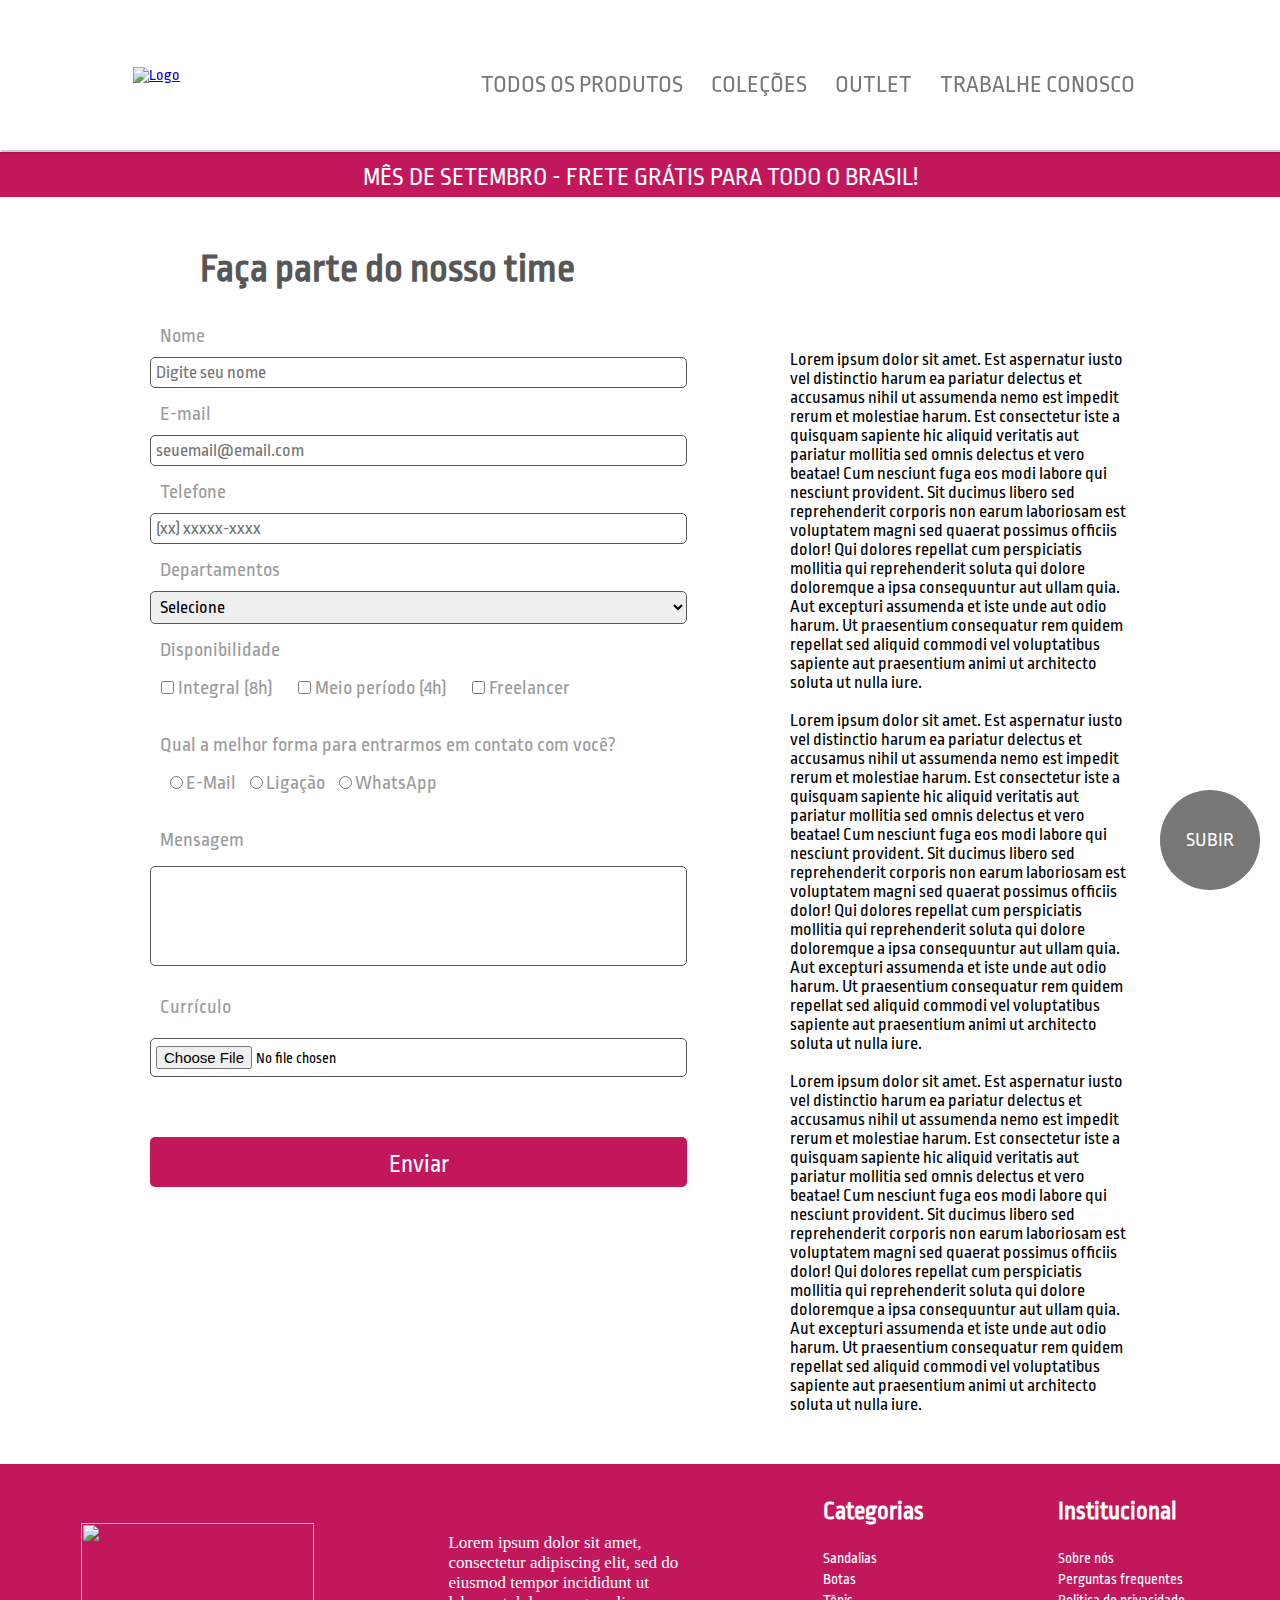
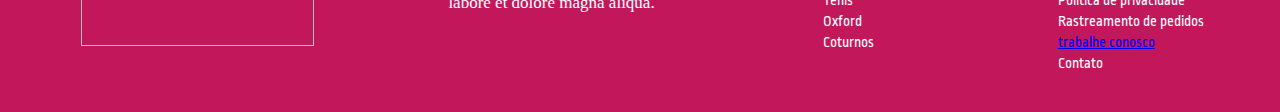
==== commit 9f3c8cc2: "finalizando footer" ====
--- a/trabalhe-conosco.html
+++ b/trabalhe-conosco.html
@@ -124,18 +124,17 @@
               Ut praesentium consequatur rem quidem repellat sed aliquid commodi vel voluptatibus sapiente aut praesentium 
               animi ut architecto soluta ut nulla iure.</p>
       </div>
-
     </div>
-
-    <button class="subir">SUBIR</button>
+    <a href ="/trabalhe-conosco.html"><button class="subir">SUBIR</button></a>
   </main>
+</body>
 
   <footer>
-    <img class="logo-footer" src="img/logo-white.png">
-    <p class="texto-footer">Lorem ipsum dolor sit amet, consectetur adipiscing elit, sed do eiusmod tempor incididunt ut labore et dolore magna aliqua.</p>
+    <a href="index.html"><img class="logo-footer" src="img/logo-white.png"></a>
+    <p class="texto-footer"> Lorem ipsum dolor sit amet, consectetur adipiscing elit, sed do eiusmod tempor incididunt ut labore et dolore magna aliqua.</p>
     <div class="categorias">
       <ul>
-        <li>Categorias</li>
+        <li><h2>Categorias</h2></li>
         <li>Sandalias</li>
         <li>Botas</li>
         <li>Tênis</li>
@@ -146,15 +145,14 @@
 
     <div class="institucional">
       <ul>
-        <li>Institucional</li>
-        <li>sobre nós</li>
-        <li>perguntas frequentes</li>
-        <li>politica de privacidade</li>
-        <li>rastreamento de pedidos</li>
-        <li><a href="/trabalhe-conosco.html">trabalhe conosco</a></li>
-        <li>contato</li>
-      </ul>
-    </div>
+        <li><h2>Institucional</h2></li>
+          <li>Sobre nós</li>
+          <li>Perguntas frequentes</li>
+          <li>Politica de privacidade</li>
+          <li>Rastreamento de pedidos</li>
+          <li><a href="/trabalhe-conosco.html">trabalhe conosco</a></li>
+          <li>Contato</li>
+        </ul>
+      </div>
   </footer>
-</body>
 </html>--- a/styles/style-trabalhe-conosco.css
+++ b/styles/style-trabalhe-conosco.css
@@ -42,18 +42,19 @@
     top: 0px;
     z-index: 15;
     cursor: pointer;
-    transition: 0.5s;
+    transition-duration: 0.5s;
+    align-items:center;
 }
 
 .faixa:hover{
     background-color: #C2885B;
     height: 80px;
-    align-items: center;
+    align-items:center;
 }
 
 .faixa p{
     font-size: 25px;
-    margin-top: 10px;
+    margin-top: 5px;
 }
 
 #menu {
@@ -62,7 +63,7 @@
 }
 
 #menu ul li { 
-    display: inline
+    display: inline;
 }
 
 #menu ul li a { 
@@ -254,66 +255,68 @@
 
 footer { 
     display: flex;
-    justify-content: flex-end;
+    justify-content: space-between;
     width: 100%;
     height: 248px;
     background: #C2185B;
     color: #FFF;
     padding: 9px 9px 9px 19px;
-
 }
 
 .logo-footer {
     width: 233px;
     height: 123px;
-    left: 127px;
-    top: 19px;
     cursor: pointer;
+    display: flex;
+    justify-content: space-between;
+    align-items: center;
+    margin-top: 50px;
 }
 
 .texto-footer {
-    
     width: 255px;
-    height: 91px;
-    left: 128px;
-    top: 119px;
-    
     font-family: 'Open Sans';
-    font-style: normal;
-    font-weight: 400;
-    font-size: 14px;
-    line-height: 19px;
+    font-size: 17px;
     color: #FFFFFF;
-
+    margin-top: 50px;
+    padding: 10px;
 }
 
 .categorias {
-    
-    width: 104px;
-    height: 137px;
-    left: 646px;
-    top: 50px;
-
     font-family: 'Open Sans';
-    font-style: normal;
-    font-weight: 50;
     font-size: 15px;
-    line-height: 18px;
-
     color: #FFFFFF;
+    text-decoration: none;
+    margin-top: 20px;
+}
+
+.categorias li {
+    text-decoration: none;
+    list-style-type: none;
+    margin-top: 20px;
+    margin: 5px;
+}
+
+.categorias h2 {
+    font-size: 25px;
+    padding: 0px 0px 20px; 
 }
 
 .institucional {
-    width: 246px;
-    height: 161px;
-    left: 886px;
-    top: 56px;
-    display: inline-block;
-    text-decoration: none;
     font-family: 'Open Sans';
-    font-style: normal;
-    font-weight: 50;
     font-size: 15px;
-    line-height: 18px;
     color: #FFFFFF;
-}
+    text-decoration: none;
+    margin-top: 20px;
+}
+
+.institucional li {
+    text-decoration: none;
+    list-style-type: none;
+    margin: 5px;
+}
+
+.institucional h2 {
+    padding: 0px 0px 20px; 
+    font-size: 25px;
+}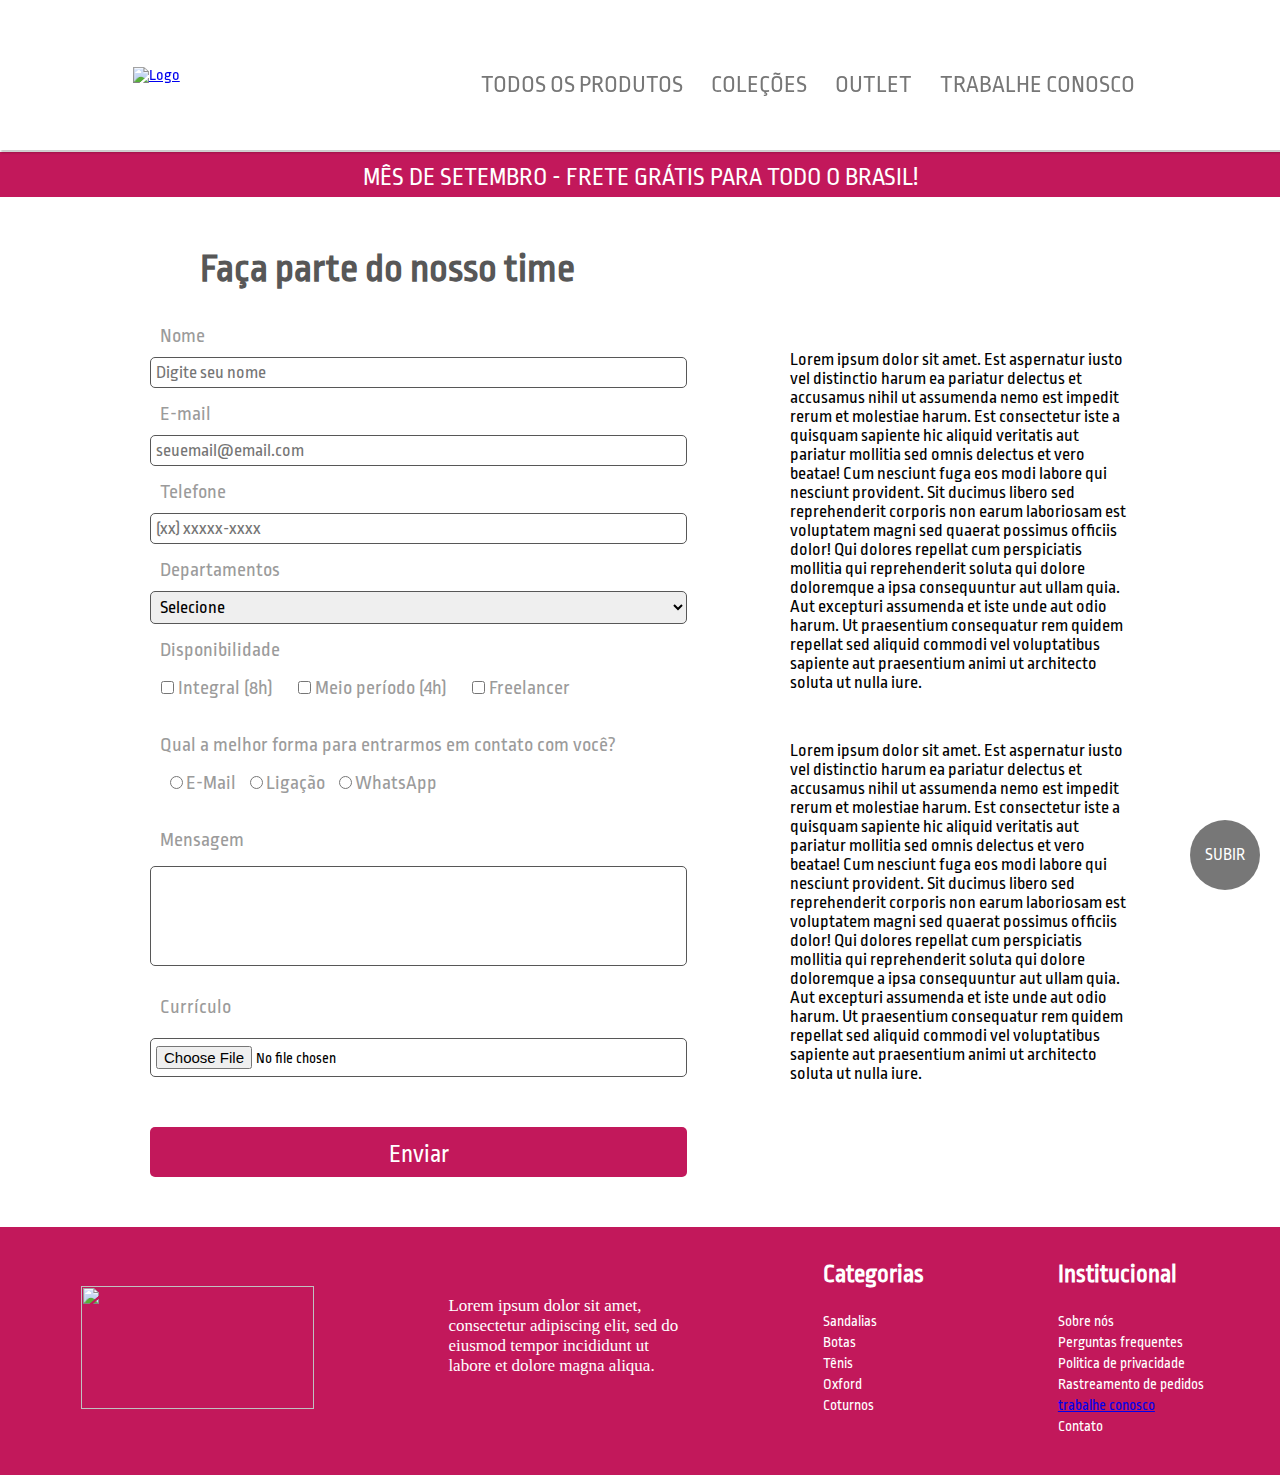
==== commit 3a2efe3f: "ajustes posicionamento conteudo principal" ====
--- a/trabalhe-conosco.html
+++ b/trabalhe-conosco.html
@@ -40,7 +40,7 @@
           <input id="caixaform" type="email" id="email" name="email" required placeholder="seuemail@email.com">
               
           <label for="nome" id="nometelefone">Telefone</label>
-          <input type="text" id="caixaform" name="nome" placeholder="(xx) xxxxx-xxxx" data-mask="(00) 00000-0000" data-mask-selectonfocus="true">
+          <input type="text" id="caixaform" name="nome" required placeholder="(xx) xxxxx-xxxx" data-mask="(00) 00000-0000" data-mask-selectonfocus="true">
         
           <label for="departamentos" id="nomedepartamentos">Departamentos</label>
           <select name="departamentos" id="caixaform" required>
@@ -65,7 +65,7 @@
           </section>
           
           <section id="opcoescontatouser">
-            <label id="opcoescontato">Qual a melhor forma para entrarmos em contato com você?</label>
+            <label id="opcoescontato">Qual a melhor forma para entrarmos em contato com você?</label required>
             <br>
             <div class="caixa-contato">
               <input type="radio" name="radio" value="E-mail">E-Mail</input>
@@ -82,7 +82,7 @@
   
           <section id="curriculo">
             <label for="Curriculo">Currículo</label>
-            <input type="file"/>
+            <input type="file" required>
           </section>
   
           <button id="enviarform" type="submit">Enviar</button>
@@ -91,7 +91,7 @@
       </div>
 
       <div class="paragrafos">
-        <p>Lorem ipsum dolor sit amet. Est aspernatur iusto vel distinctio harum ea pariatur delectus et accusamus 
+        <p class="paragrafo1">Lorem ipsum dolor sit amet. Est aspernatur iusto vel distinctio harum ea pariatur delectus et accusamus 
             nihil ut assumenda nemo est impedit rerum et molestiae harum. Est consectetur iste a quisquam sapiente hic
             aliquid veritatis aut pariatur mollitia sed omnis delectus et vero beatae! Cum nesciunt fuga eos modi labore
             qui nesciunt provident.
@@ -102,7 +102,7 @@
             Ut praesentium consequatur rem quidem repellat sed aliquid commodi vel voluptatibus sapiente aut praesentium 
             animi ut architecto soluta ut nulla iure.</p>
         <br>
-        <p>Lorem ipsum dolor sit amet. Est aspernatur iusto vel distinctio harum ea pariatur delectus et accusamus 
+        <p class="paragrafo2">Lorem ipsum dolor sit amet. Est aspernatur iusto vel distinctio harum ea pariatur delectus et accusamus 
             nihil ut assumenda nemo est impedit rerum et molestiae harum. Est consectetur iste a quisquam sapiente hic
             aliquid veritatis aut pariatur mollitia sed omnis delectus et vero beatae! Cum nesciunt fuga eos modi labore
             qui nesciunt provident.
@@ -112,20 +112,9 @@
             dolore doloremque a ipsa consequuntur aut ullam quia. Aut excepturi assumenda et iste unde aut odio harum. 
             Ut praesentium consequatur rem quidem repellat sed aliquid commodi vel voluptatibus sapiente aut praesentium 
             animi ut architecto soluta ut nulla iure.</p>
-        <br>
-        <p>Lorem ipsum dolor sit amet. Est aspernatur iusto vel distinctio harum ea pariatur delectus et accusamus 
-              nihil ut assumenda nemo est impedit rerum et molestiae harum. Est consectetur iste a quisquam sapiente hic
-              aliquid veritatis aut pariatur mollitia sed omnis delectus et vero beatae! Cum nesciunt fuga eos modi labore
-              qui nesciunt provident.
-      
-              Sit ducimus libero sed reprehenderit corporis non earum laboriosam est voluptatem magni sed quaerat 
-              possimus officiis dolor! Qui dolores repellat cum perspiciatis mollitia qui reprehenderit soluta qui 
-              dolore doloremque a ipsa consequuntur aut ullam quia. Aut excepturi assumenda et iste unde aut odio harum. 
-              Ut praesentium consequatur rem quidem repellat sed aliquid commodi vel voluptatibus sapiente aut praesentium 
-              animi ut architecto soluta ut nulla iure.</p>
       </div>
     </div>
-    <a href ="/trabalhe-conosco.html"><button class="subir">SUBIR</button></a>
+    <a href ="#"><button class="subir">SUBIR</button></a>
   </main>
 </body>
 
--- a/styles/style-trabalhe-conosco.css
+++ b/styles/style-trabalhe-conosco.css
@@ -206,7 +206,7 @@
     font-size: 25px;
     border: none;
     cursor: pointer;
-    margin-top: 30px;
+    margin-top: 20px;
     padding-top: 5px;
     transition: background-color 0.3s; 
 }
@@ -226,6 +226,10 @@
     margin: 40px 0px 0px 100px;
 }
 
+.paragrafo1 {
+    margin: 0px 0px 30px;
+}
+
 .container {
     display: flex;
     justify-content:space-between;
@@ -237,12 +241,12 @@
     font-weight: 200;;
     border-radius: 50px;
     border: none;
-    width: 100px;
-    height: 100px;
+    width: 70px;
+    height: 70px;
     background-color: #777777;
     transition: all 0.4s;
     padding: 0px;
-    font-size: 20px;
+    font-size: 17px;
     position: fixed;
     right: 20px;
     bottom: 10px;
